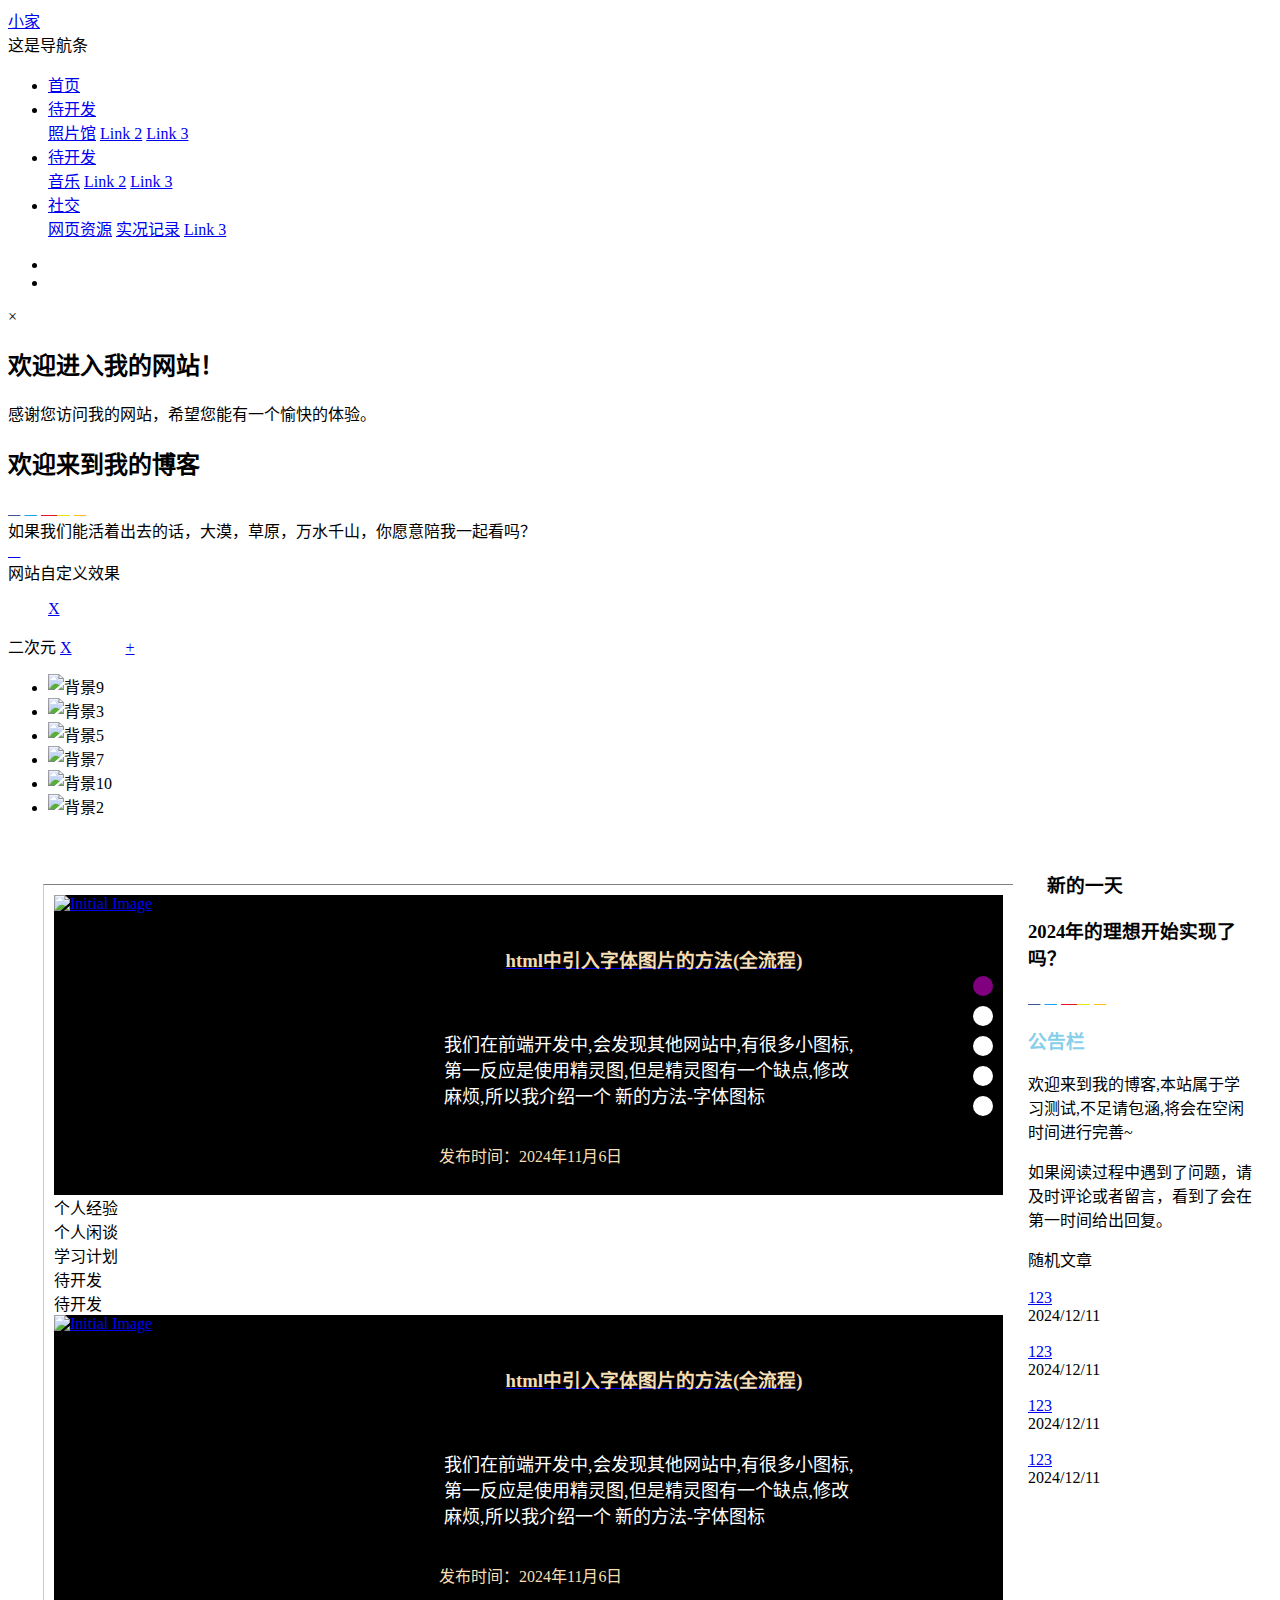
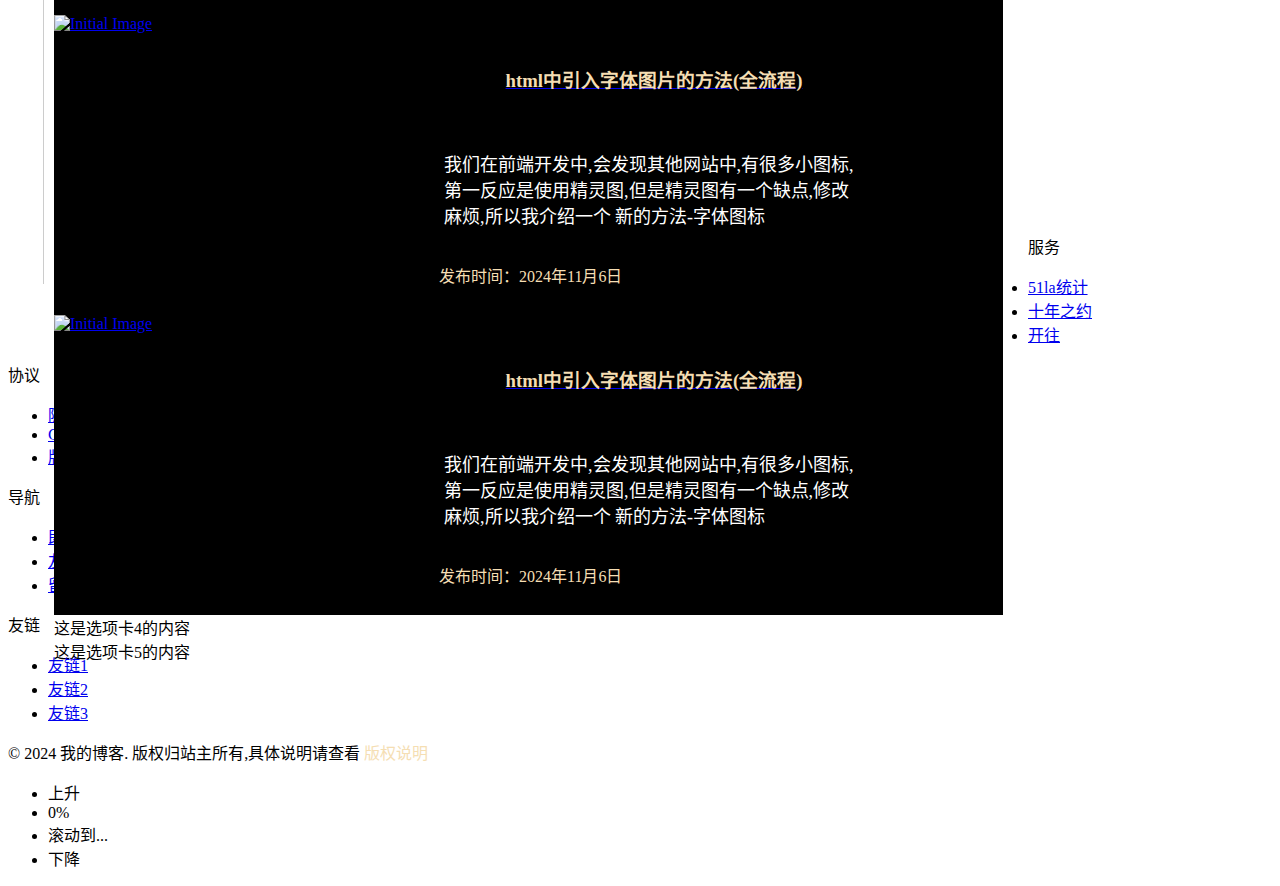
==== index.html @ 8a74ea4d "Add files via upload" ====
<!DOCTYPE html>
<html lang="zh-CN">

<head>
  <meta charset="UTF-8">
  <meta name="viewport" content="width=device-width, initial-scale=1.0">
  <title class="headerContent">个人博客</title>
  <link rel="stylesheet" href="/css/styles.css">
  <!-- 引入公共样式 -->
  <link rel="stylesheet" href="/css/common.css">
  <!-- 引入初始化样式 -->
  <link rel="stylesheet" href="/css/Initialize.css">
  <!-- 引入网站小图标 -->
  <link rel="icon" href="/dragon.ico">
  <style>
    .box {
      display: flex;
      width: 1100px;
      height: 300px;
      background-color: transparent;
      /* 添加了背景色以区分整个box */
      padding: 10px;
      margin-top: 50px;
      /* 确保padding不影响整体宽度 */
      box-sizing: border-box;
      /* 超过部分不显示 */
      overflow: hidden;
    }

    .content {
      width: 55%;
      /* 剩余宽度 */
      height: 100%;
      padding: 10px;
      box-sizing: border-box;
      background: rgba(255, 255, 255, 0.3);
      /* 添加了背景色以区分内容区域 */
      border-left: 1px solid #ccc;
      /* 添加左边框以分隔图片和内容 */
    }

    .content-header {
      font-size: 1.5em;
      font-weight: bold;
      margin: 20px 0;
      text-align: center;
    }

    .content-text {
      font-size: 1em;
      line-height: 1.5;
      margin: 35px 0;
    }

    .content-time {
      font-size: 15px;
      color: wheat;
    }

    /* 中心区域 */
    .main {
      margin: 0 20px;
      height: 1000px;
    }

    /* 左侧内容区域 */
    .main .content {
      float: left;
      width: 970px;
      /* background-color: skyblue; */
      border-top: 1px solid gray;
      margin: 50px 15px;
    }

    /* 轮播图样式 */
    .content .banner {
      position: relative;
      height: 300px;
      background-color: black;
    }

    /* tab栏切换 */
    .select_item {
      height: 300px;
      background-color: skyblue;
    }

    .select_item .item {
      height: 50px;
      background-color: pink;
    }

    .select_item .item_content {
      position: absolute;
      height: 250px;
      background-color: rebeccapurple;
    }

    .select_item .item ul li {
      padding: 0 70px;
      height: 50px;
      line-height: 50px;
    }

    .select_item .item ul li:hover {
      background-color: skyblue;
    }

    /* 鼠标经过时,图片缩放 */
    .banner:hover #banner_img {
      transform: scale(1.1);
    }

    .banner #banner_img {
      transition: all 0.5s;
    }

    #banner-link {
      display: block;
      float: left;
      width: 350px;
      height: 100%;
      overflow: hidden;
    }

    .content .banner a img {
      width: 100%;
      height: 100%;
      object-fit: cover;
    }

    .banner_content {
      float: left;
      width: 500px;
      height: 100%;
    }

    .banner ul {
      position: absolute;
      right: 10px;
      top: 55px;
    }

    .banner ul li {
      display: block;
      width: 20px;
      height: 20px;
      border-radius: 50%;
      background-color: #fff;
      margin: 10px 0;
      cursor: pointer;
    }

    .banner_content h3 {
      color: wheat;
      font-family: '微软雅黑';
      text-align: center;
      margin-top: 30px;
      padding: 20px 0;
    }

    .banner_content .p {
      font-family: '楷体';
      font-size: 18px;
      color: #fff;
      margin: 10px 20px;
      padding: 20px;
    }

    .banner_content .date {
      color: wheat;
      margin: -10px 20px;
      padding: 15px;
    }

    .banner .active {
      background-color: purple;
    }
  </style>
</head>

<body>
  <!-- 头部导航区域 -->
  <header>
    <div class="home"><a href="#">小家</a></div>
    <div class="nav_banner">这是导航条</div>
    <div class="container">
      <ul>
        <li class="dropdown1">
          <a href="#" class="dropbtn1">首页</a>
        </li>
        <li class="dropdown2">
          <a href="#" class="dropbtn2">待开发</a>
          <div class="dropdown-content2">
            <a href="#">照片馆</a>
            <a href="#">Link 2</a>
            <a href="#">Link 3</a>
          </div>
        </li>
        <li class="dropdown3">
          <a href="#" class="dropbtn3">待开发</a>
          <div class="dropdown-content3">
            <a href="/html/未完成工程/歌词.html">音乐</a>
            <a href="#">Link 2</a>
            <a href="#">Link 3</a>
          </div>
        </li>
        <li class="dropdown4">
          <a href="#" class="dropbtn4">社交</a>
          <div class="dropdown-content4">
            <a href="/html/网站收藏.html">网页资源</a>
            <a href="/html/笔记.html">实况记录</a>
            <a href="#">Link 3</a>
          </div>
        </li>
      </ul>
      <!-- 导航栏功能专区 -->
      <div class="user_function">
        <ul>
          <li id="openPopup"></li>
          <li id="music"></li>
        </ul>
      </div>
    </div>

  </header>
  <!-- 弹框HTML -->
  <div id="welcomePopup" class="popup">
    <div class="popup-content">
      <span class="close-btn" onclick="closePopup()">&times;</span>
      <h2>欢迎进入我的网站！</h2>
      <p>感谢您访问我的网站，希望您能有一个愉快的体验。</p>
    </div>
  </div>
  <!-- 打印机效果区域 -->
  <section id="home" class="hero">
    <div class="container">
      <h2>欢迎来到我的博客</h2>
      <!-- 个人网站链接 -->
      <div class="web_address">
        <a href="/html/文章.html" title="脸书" target="_blank" style="color:#3B5998 ;"></a>
        <a href="#" title="推特" style="color: #1DA1F2;"> </a>
        <a href="#" title="微博" style="color: #E6162D">  </a>
        <a href="#" title="steam" style="color: #e3e704;"> </a>
        <a href="#" title="github" style="color: #fcbd1d;"> </a>
      </div>
      <div class="print">如果我们能活着出去的话，大漠，草原，万水千山，你愿意陪我一起看吗？</div>
    </div>
    <div class="bottom_button"><a href="#posts"></a></div>
  </section>

  <!-- 弹窗效果区域 -->
  <div class="popBox" id="popBox">

    <div class="popNav">
      网站自定义效果
      <ul>
        <a href="#" id="closePopup">X</a>
        <div id="resizeHandle" class="resize-handle"></div>
      </ul>
    </div>
    <div class="popContent">
      <div class="backgroundPop">
        <div class="title draggable">
          二次元
          <a href="#" id="closeSection">X</a>
          <a href="#" id="openSection" style=" margin: 0 50px;">+</a>
        </div>
        <ul class="content1">
          <li><img src="/img/background9.jpg" alt="背景9"></li>
          <li><img src="/img/background3.jpg" alt="背景3"></li>
          <li><img src="/img/background5.jpg" alt="背景5"></li>
          <li><img src="/img/background7.jpg" alt="背景7"></li>
          <li><img src="/img/background10.jpg" alt="背景10"></li>
          <li><img src="/img/background2.jpg" alt="背景2"></li>
        </ul>
      </div>
    </div>
  </div>

  <!-- 主要内容区域 -->
  <section class="main_content">
    <!-- 个人头像区域 -->
    <div id="posts" class="main w">
      <div class="content">
        <!-- 轮播图 -->
        <div class="banner">
          <!-- 左侧图片区域 -->
          <a href="/html/引入字体图标的方法.html" id="banner-link">
            <img src="/img/background3.jpg" alt="Initial Image" id="banner_img">
          </a>
          <!-- 右侧内容区域 -->
          <div class="banner_content">
            <a href="/html/引入字体图标的方法.html" id="a-link">
              <h3>html中引入字体图片的方法(全流程)</h3>
            </a>
            <div class="p">
              我们在前端开发中,会发现其他网站中,有很多小图标,第一反应是使用精灵图,但是精灵图有一个缺点,修改麻烦,所以我介绍一个
              新的方法-字体图标</div>
            <div class="date">发布时间：2024年11月6日</div>
          </div>

          <!-- 轮播图小圆点 -->
          <ul>
            <li class="active"></li>
            <li></li>
            <li></li>
            <li></li>
            <li></li>
          </ul>
        </div>
        <!-- tab栏切换 -->
        <div class="tab-container">
          <div class="tab-scroll" id="tabScroll">
            <div class="tab-item active" data-content="1">个人经验</div>
            <div class="tab-item" data-content="2">个人闲谈</div>
            <div class="tab-item" data-content="3">学习计划</div>
            <div class="tab-item" data-content="4">待开发</div>
            <div class="tab-item" data-content="5">待开发</div>
          </div>
          <div class="tab-content-container">
            <div class="tab-content active" id="content-1">
              <div class="banner">
                <a href="/html/引入字体图标的方法.html" id="banner-link">
                  <img src="/img/background3.jpg" alt="Initial Image" id="banner_img">
                </a>
                <!-- 右侧内容区域 -->
                <div class="banner_content">
                  <a href="/html/引入字体图标的方法.html" id="a-link">
                    <h3>html中引入字体图片的方法(全流程)</h3>
                  </a>
                  <div class="p">
                    我们在前端开发中,会发现其他网站中,有很多小图标,第一反应是使用精灵图,但是精灵图有一个缺点,修改麻烦,所以我介绍一个
                    新的方法-字体图标</div>
                  <div class="date">发布时间：2024年11月6日</div>
                </div>
              </div>
            </div>
            <div class="tab-content" id="content-2">
              <div class="banner">
                <a href="/html/引入字体图标的方法.html" id="banner-link">
                  <img src="/img/background3.jpg" alt="Initial Image" id="banner_img">
                </a>
                <!-- 右侧内容区域 -->
                <div class="banner_content">
                  <a href="/html/引入字体图标的方法.html" id="a-link">
                    <h3>html中引入字体图片的方法(全流程)</h3>
                  </a>
                  <div class="p">
                    我们在前端开发中,会发现其他网站中,有很多小图标,第一反应是使用精灵图,但是精灵图有一个缺点,修改麻烦,所以我介绍一个
                    新的方法-字体图标</div>
                  <div class="date">发布时间：2024年11月6日</div>
                </div>
              </div>
            </div>
            <div class="tab-content" id="content-3">

              <div class="banner">
                <a href="/html/引入字体图标的方法.html" id="banner-link">
                  <img src="/img/background3.jpg" alt="Initial Image" id="banner_img">
                </a>
                <!-- 右侧内容区域 -->
                <div class="banner_content">
                  <a href="/html/引入字体图标的方法.html" id="a-link">
                    <h3>html中引入字体图片的方法(全流程)</h3>
                  </a>
                  <div class="p">
                    我们在前端开发中,会发现其他网站中,有很多小图标,第一反应是使用精灵图,但是精灵图有一个缺点,修改麻烦,所以我介绍一个
                    新的方法-字体图标</div>
                  <div class="date">发布时间：2024年11月6日</div>
                </div>
              </div>

            </div>
            <div class="tab-content" id="content-4">这是选项卡4的内容</div>
            <div class="tab-content" id="content-5">这是选项卡5的内容</div>
          </div>
        </div>
      </div>

      <!-- 个人头像 -->
      <div class="user">
        <div class="box1">
          <img src="/img/头像.jpg" alt="" id="img1">
          <h3>&nbsp;新的一天</h3>
          <h3>2024年的理想开始实现了吗？</h3>
          <div class="web_address">
            <a href="/html/文章.html" title="脸书" target="_blank" style="color:#3B5998 ;"></a>
            <a href="#" title="推特" style="color: #1DA1F2;"> </a>
            <a href="#" title="微博" style="color: #E6162D">  </a>
            <a href="#" title="steam" style="color: #e3e704;"> </a>
            <a href="#" title="github" style="color: #fcbd1d;"> </a>
          </div>

        </div>
        <!-- 通知来访者的信息 -->
        <div class="box2">
          <h3 style="color: skyblue;">公告栏</h3>
          <div class="date1"></div>
          <p>欢迎来到我的博客,本站属于学习测试,不足请包涵,将会在空闲时间进行完善~</p>
          <p>如果阅读过程中遇到了问题，请及时评论或者留言，看到了会在第一时间给出回复。</p>
        </div>

        <!-- 随机文章区域 -->
        <div class="randomBox">
          <div class="title">随机文章</div>
          <div class="article">
            <a href="#"><img src="/img/background9.jpg" alt=""></a>
            <div class="message">
              <a href="#">
                123</a>
              <div class="time">2024/12/11</div>
            </div>
          </div>

          <div class="article">
            <a href="#"><img src="/img/background9.jpg" alt=""></a>
            <div class="message">
              <a href="#">
                123</a>
              <div class="time">2024/12/11</div>
            </div>
          </div>

          <div class="article">
            <a href="#"><img src="/img/background9.jpg" alt=""></a>
            <div class="message">
              <a href="#">
                123</a>
              <div class="time">2024/12/11</div>
            </div>
          </div>


          <div class="article">
            <a href="#"><img src="/img/background9.jpg" alt=""></a>
            <div class="message">
              <a href="#">
                123</a>
              <div class="time">2024/12/11</div>
            </div>
          </div>

        </div>
      </div>
  </section>


  <!-- 联系区域 -->
  <!-- <section id="contact" class="contact">
    <div class="container">
      <h2>联系我</h2>
      <form id="contact-form">
        <label for="name">姓名:</label>
        <input type="text" id="name" name="name" required>

        <label for="email">邮箱:</label>
        <input type="email" id="email" name="email" required>

        <label for="message">留言:</label>
        <textarea id="message" name="message" required></textarea>

        <button type="submit">提交</button>
      </form>
    </div>
  </section> -->

  <!-- 小熊雪山奔跑 -->
  <!-- <section class="bear_mountain">
    <div class="bear">
    </div>
  </section> -->


  <footer>
    <!-- 友情链接(未开工) -->
    <div class="footerNav">
      <!-- 1.服务区 -->
      <div class="severGroup">
        <div class="title">服务</div>
        <ul>
          <li><a href="#">51la统计</a></li>
          <li><a href="#">十年之约</a></li>
          <li><a href="#">开往</a></li>
        </ul>
      </div>
      <!-- 2. -->
      <div class="severGroup">
        <div class="title">协议</div>
        <ul>
          <li><a href="#">隐私协议</a></li>
          <li><a href="#"> Cookies</a></li>
          <li><a href="#">版权协议</a></li>
        </ul>
      </div>
      <!-- 3. -->
      <div class="severGroup">
        <div class="title">导航</div>
        <ul>
          <li><a href="#">即刻短文</a></li>
          <li><a href="#">友链文章</a></li>
          <li><a href="#">留言板</a></li>
        </ul>
      </div>
      <!-- 4. -->
      <div class="severGroup">
        <div class="title">友链</div>
        <ul>
          <li><a href="#">友链1</a></li>
          <li><a href="#">友链2</a></li>
          <li><a href="#">友链3</a></li>
        </ul>
      </div>
    </div>

    <div class="date2" style="color: wheat;"></div>
    <div class="container">
      <p>&copy; 2024 我的博客. 版权归站主所有,具体说明请查看
        <a href="/html/版权说明.html" style="text-decoration: none; color: wheat;">版权说明</a>
      </p>
      <!-- 添加电梯效果 -->
      <ul class="elevator">
        <li class="rise" onclick="scrollToTop()">上升</li>
        <li id="scroll-percentage">0%</li>
        <li class="percent" onclick="scrollToPercent(50)">滚动到...</li>
        <li class="drop" onclick="scrollToBottom()">下降</li>
      </ul>

    </div>
  </footer>
  <script src="/js/scripts.js"></script>
  <script src="/js/main.js"></script>
</body>

</html>
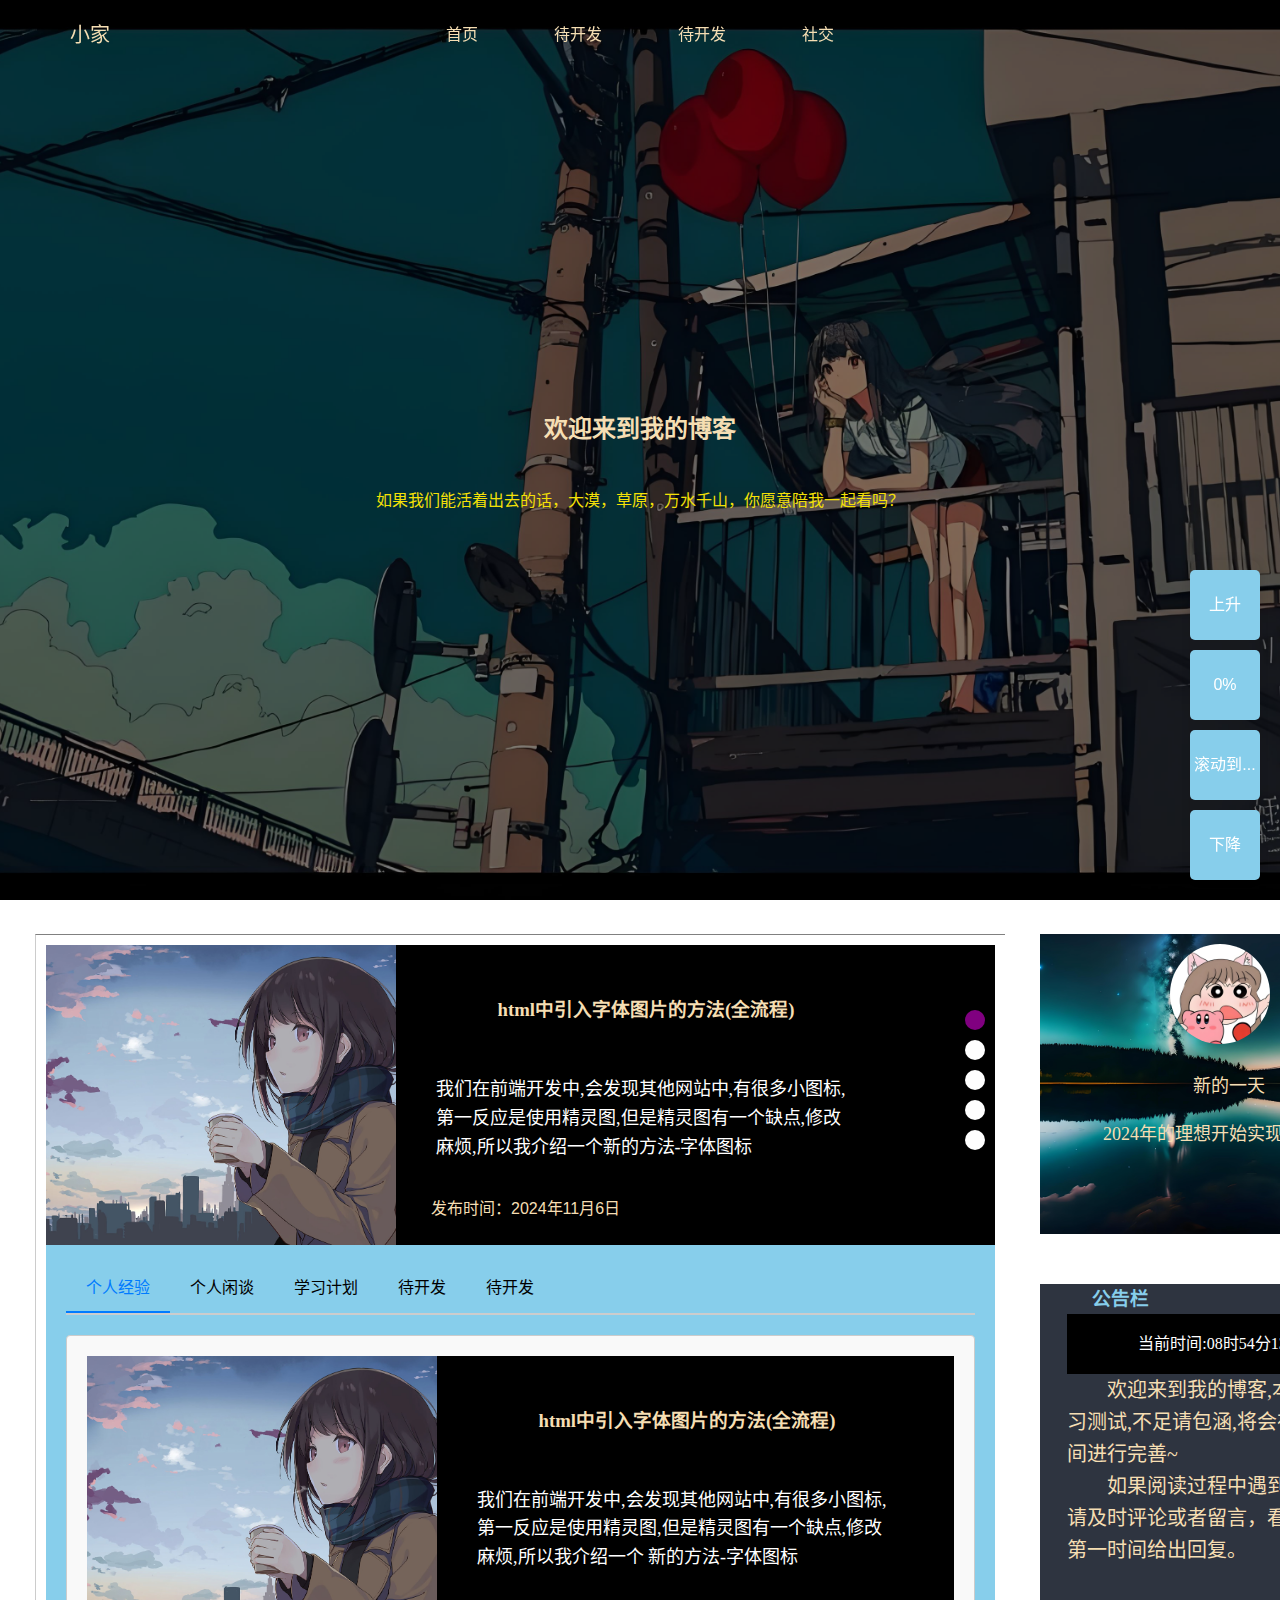
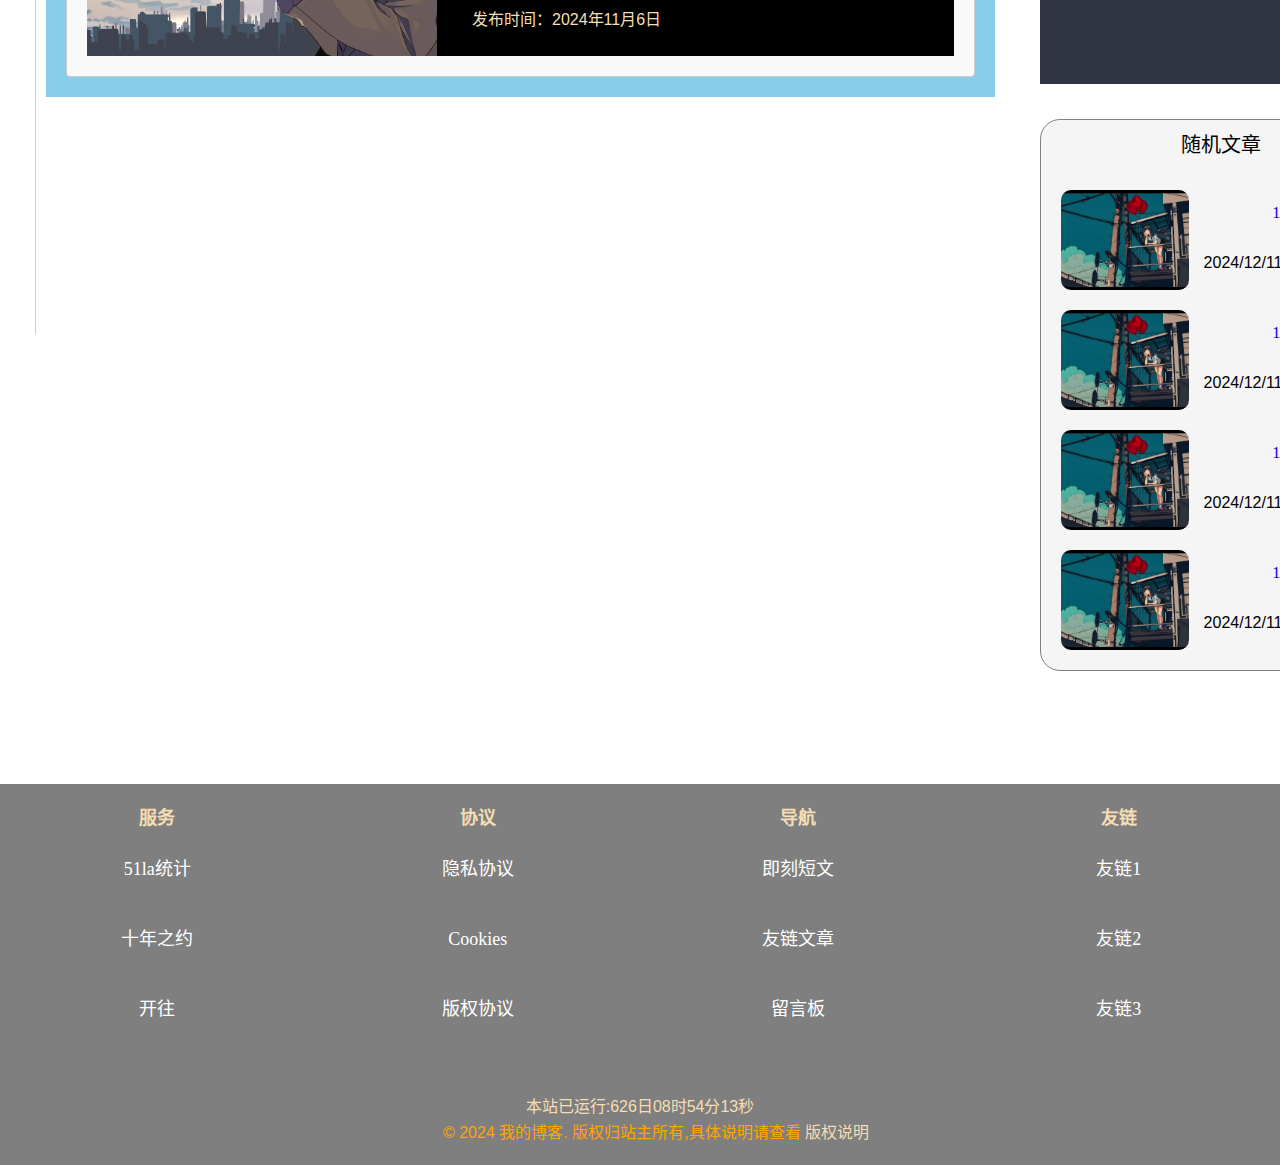
==== commit 72ee9ecb: "Add files via upload" ====
--- a/index.html
+++ b/index.html
@@ -5,13 +5,13 @@
   <meta charset="UTF-8">
   <meta name="viewport" content="width=device-width, initial-scale=1.0">
   <title class="headerContent">个人博客</title>
-  <link rel="stylesheet" href="/css/styles.css">
+  <link rel="stylesheet" href="../../css/styles.css">
   <!-- 引入公共样式 -->
-  <link rel="stylesheet" href="/css/common.css">
+  <link rel="stylesheet" href="../../css/common.css">
   <!-- 引入初始化样式 -->
-  <link rel="stylesheet" href="/css/Initialize.css">
+  <link rel="stylesheet" href="../../css/Initialize.css">
   <!-- 引入网站小图标 -->
-  <link rel="icon" href="/dragon.ico">
+  <link rel="icon" href="./dragon.ico">
   <style>
     .box {
       display: flex;
@@ -200,7 +200,7 @@
         <li class="dropdown3">
           <a href="#" class="dropbtn3">待开发</a>
           <div class="dropdown-content3">
-            <a href="/html/未完成工程/歌词.html">音乐</a>
+            <a href="./html/未完成工程/歌词.html">音乐</a>
             <a href="#">Link 2</a>
             <a href="#">Link 3</a>
           </div>
@@ -208,8 +208,8 @@
         <li class="dropdown4">
           <a href="#" class="dropbtn4">社交</a>
           <div class="dropdown-content4">
-            <a href="/html/网站收藏.html">网页资源</a>
-            <a href="/html/笔记.html">实况记录</a>
+            <a href="./html/网站收藏.html">网页资源</a>
+            <a href="./html/笔记.html">实况记录</a>
             <a href="#">Link 3</a>
           </div>
         </li>
@@ -238,7 +238,7 @@
       <h2>欢迎来到我的博客</h2>
       <!-- 个人网站链接 -->
       <div class="web_address">
-        <a href="/html/文章.html" title="脸书" target="_blank" style="color:#3B5998 ;"></a>
+        <a href="./html/文章.html" title="脸书" target="_blank" style="color:#3B5998 ;"></a>
         <a href="#" title="推特" style="color: #1DA1F2;"> </a>
         <a href="#" title="微博" style="color: #E6162D">  </a>
         <a href="#" title="steam" style="color: #e3e704;"> </a>
@@ -267,12 +267,12 @@
           <a href="#" id="openSection" style=" margin: 0 50px;">+</a>
         </div>
         <ul class="content1">
-          <li><img src="/img/background9.jpg" alt="背景9"></li>
-          <li><img src="/img/background3.jpg" alt="背景3"></li>
-          <li><img src="/img/background5.jpg" alt="背景5"></li>
-          <li><img src="/img/background7.jpg" alt="背景7"></li>
-          <li><img src="/img/background10.jpg" alt="背景10"></li>
-          <li><img src="/img/background2.jpg" alt="背景2"></li>
+          <li><img src="../../img/background9.jpg" alt="背景9"></li>
+          <li><img src="../../img/background3.jpg" alt="背景3"></li>
+          <li><img src="../../img/background5.jpg" alt="背景5"></li>
+          <li><img src="../../img/background7.jpg" alt="背景7"></li>
+          <li><img src="../../img/background10.jpg" alt="背景10"></li>
+          <li><img src="../../img/background2.jpg" alt="背景2"></li>
         </ul>
       </div>
     </div>
@@ -286,12 +286,12 @@
         <!-- 轮播图 -->
         <div class="banner">
           <!-- 左侧图片区域 -->
-          <a href="/html/引入字体图标的方法.html" id="banner-link">
-            <img src="/img/background3.jpg" alt="Initial Image" id="banner_img">
+          <a href="./html/引入字体图标的方法.html" id="banner-link">
+            <img src="../../img/background3.jpg" alt="Initial Image" id="banner_img">
           </a>
           <!-- 右侧内容区域 -->
           <div class="banner_content">
-            <a href="/html/引入字体图标的方法.html" id="a-link">
+            <a href="./html/引入字体图标的方法.html" id="a-link">
               <h3>html中引入字体图片的方法(全流程)</h3>
             </a>
             <div class="p">
@@ -321,12 +321,12 @@
           <div class="tab-content-container">
             <div class="tab-content active" id="content-1">
               <div class="banner">
-                <a href="/html/引入字体图标的方法.html" id="banner-link">
-                  <img src="/img/background3.jpg" alt="Initial Image" id="banner_img">
+                <a href="./html/引入字体图标的方法.html" id="banner-link">
+                  <img src="../../img/background3.jpg" alt="Initial Image" id="banner_img">
                 </a>
                 <!-- 右侧内容区域 -->
                 <div class="banner_content">
-                  <a href="/html/引入字体图标的方法.html" id="a-link">
+                  <a href="./html/引入字体图标的方法.html" id="a-link">
                     <h3>html中引入字体图片的方法(全流程)</h3>
                   </a>
                   <div class="p">
@@ -338,12 +338,12 @@
             </div>
             <div class="tab-content" id="content-2">
               <div class="banner">
-                <a href="/html/引入字体图标的方法.html" id="banner-link">
-                  <img src="/img/background3.jpg" alt="Initial Image" id="banner_img">
+                <a href="./html/引入字体图标的方法.html" id="banner-link">
+                  <img src="../../img/background3.jpg" alt="Initial Image" id="banner_img">
                 </a>
                 <!-- 右侧内容区域 -->
                 <div class="banner_content">
-                  <a href="/html/引入字体图标的方法.html" id="a-link">
+                  <a href="./html/引入字体图标的方法.html" id="a-link">
                     <h3>html中引入字体图片的方法(全流程)</h3>
                   </a>
                   <div class="p">
@@ -356,12 +356,12 @@
             <div class="tab-content" id="content-3">
 
               <div class="banner">
-                <a href="/html/引入字体图标的方法.html" id="banner-link">
-                  <img src="/img/background3.jpg" alt="Initial Image" id="banner_img">
+                <a href="./html/引入字体图标的方法.html" id="banner-link">
+                  <img src="../../img/background3.jpg" alt="Initial Image" id="banner_img">
                 </a>
                 <!-- 右侧内容区域 -->
                 <div class="banner_content">
-                  <a href="/html/引入字体图标的方法.html" id="a-link">
+                  <a href="./html/引入字体图标的方法.html" id="a-link">
                     <h3>html中引入字体图片的方法(全流程)</h3>
                   </a>
                   <div class="p">
@@ -381,11 +381,11 @@
       <!-- 个人头像 -->
       <div class="user">
         <div class="box1">
-          <img src="/img/头像.jpg" alt="" id="img1">
+          <img src="../../img/头像.jpg" alt="" id="img1">
           <h3>&nbsp;新的一天</h3>
           <h3>2024年的理想开始实现了吗？</h3>
           <div class="web_address">
-            <a href="/html/文章.html" title="脸书" target="_blank" style="color:#3B5998 ;"></a>
+            <a href="./html/文章.html" title="脸书" target="_blank" style="color:#3B5998 ;"></a>
             <a href="#" title="推特" style="color: #1DA1F2;"> </a>
             <a href="#" title="微博" style="color: #E6162D">  </a>
             <a href="#" title="steam" style="color: #e3e704;"> </a>
@@ -405,7 +405,7 @@
         <div class="randomBox">
           <div class="title">随机文章</div>
           <div class="article">
-            <a href="#"><img src="/img/background9.jpg" alt=""></a>
+            <a href="#"><img src="../../img/background9.jpg" alt=""></a>
             <div class="message">
               <a href="#">
                 123</a>
@@ -414,7 +414,7 @@
           </div>
 
           <div class="article">
-            <a href="#"><img src="/img/background9.jpg" alt=""></a>
+            <a href="#"><img src="../../img/background9.jpg" alt=""></a>
             <div class="message">
               <a href="#">
                 123</a>
@@ -423,7 +423,7 @@
           </div>
 
           <div class="article">
-            <a href="#"><img src="/img/background9.jpg" alt=""></a>
+            <a href="#"><img src="../../img/background9.jpg" alt=""></a>
             <div class="message">
               <a href="#">
                 123</a>
@@ -433,7 +433,7 @@
 
 
           <div class="article">
-            <a href="#"><img src="/img/background9.jpg" alt=""></a>
+            <a href="#"><img src="../../img/background9.jpg" alt=""></a>
             <div class="message">
               <a href="#">
                 123</a>
@@ -516,7 +516,7 @@
     <div class="date2" style="color: wheat;"></div>
     <div class="container">
       <p>&copy; 2024 我的博客. 版权归站主所有,具体说明请查看
-        <a href="/html/版权说明.html" style="text-decoration: none; color: wheat;">版权说明</a>
+        <a href="./html/版权说明.html" style="text-decoration: none; color: wheat;">版权说明</a>
       </p>
       <!-- 添加电梯效果 -->
       <ul class="elevator">
@@ -528,8 +528,8 @@
 
     </div>
   </footer>
-  <script src="/js/scripts.js"></script>
-  <script src="/js/main.js"></script>
+  <script src="../../js/scripts.js"></script>
+  <script src="../../js/main.js"></script>
 </body>
 
 </html>--- a/css/styles.css
+++ b/css/styles.css
@@ -0,0 +1,275 @@
+/* 
+   fixed会浮空,下面的标准流会挤掉之前的位置
+   sticky也会浮空,但不会丢失位置
+*/
+/* 字体动画效果 */
+@keyframes font {
+  0% {
+    width: 0;
+  }
+
+  100% {
+    width: 560px;
+  }
+}
+
+/* 打印机效果区域 */
+.hero {
+  /* background: url(/img/background10.jpg)no-repeat center center; */
+  color: wheat;
+  background-color: rgba(0, 0, 0, 0.5);
+  text-align: center;
+  background-size: cover;
+  padding: 340px 0;
+}
+
+.container .print {
+  overflow: hidden;
+  width: 560px;
+  background-color: transparent;
+  color: rgb(244, 224, 7);
+  margin: 0 auto;
+  /* 强制一行显示 */
+  white-space: nowrap;
+  /* steps(完成动画需要的步数),有了steps就不要写ease或者linear */
+  animation: font 6s steps(31) infinite alternate;
+}
+
+
+.web_address a {
+  /* 声明字体图标-搜索 */
+  font-family: 'icomoon';
+  font-size: 25px;
+  padding: 5px 20px;
+  cursor: pointer;
+  transition: all 0.6s;
+}
+
+/* 鼠标经过字体图标时的效果
+1.web_address a:hover  :鼠标经过后才会有效果
+2.web_address:hover a:鼠标经过后,所有的a标签都会有效果
+*/
+.web_address a:hover {
+  font-size: 30px;
+}
+
+
+/* 下拉按钮 */
+.bottom_button {
+  width: 100%;
+  height: 30px;
+  text-align: center;
+
+}
+
+@keyframes run {
+  0% {}
+
+  50% {
+    transform: translateY(40px)
+  }
+
+  100% {
+    transform: translateY(60px);
+  }
+}
+
+.bottom_button a {
+  /* 声明字体图标-下拉按钮 */
+  font-family: 'icomoon';
+  font-size: 30px;
+  color: wheat;
+  display: inline-block;
+  transition: all .1s;
+  animation: run 5s linear infinite forwards alternate;
+}
+
+.posts {
+  padding: 20px;
+  /* 缓解首页资源加载的卡顿问题 */
+  opacity: 0;
+}
+
+.contact {
+  padding: 20px;
+}
+
+.posts article {
+  background: #f4f4f4;
+  margin-bottom: 20px;
+  padding: 15px;
+  border-radius: 5px;
+}
+
+.posts article:hover {
+  background: skyblue;
+  /* 添加鼠标过渡效果 */
+  transition: all 0.8s;
+}
+
+.posts .read-more {
+  display: inline-block;
+  margin-top: 10px;
+  color: #77B1E5;
+  text-decoration: none;
+}
+
+/* 清除footer上方的浮动效果 */
+.contact {
+  clear: both;
+}
+
+.contact form {
+  margin-top: 20px;
+}
+
+.contact label {
+  display: block;
+  margin-top: 10px;
+}
+
+.contact input,
+.contact textarea {
+  width: 100%;
+  padding: 10px;
+  margin-top: 5px;
+  border-radius: 5px;
+  border: 1px solid #ccc;
+}
+
+.contact button {
+  padding: 10px 20px;
+  background: #77B1E5;
+  color: #fff;
+  border: none;
+  border-radius: 5px;
+  cursor: pointer;
+}
+
+/* 弹框样式 */
+.popup {
+  position: fixed;
+  top: 0;
+  left: 50%;
+  transform: translateX(-50%);
+  width: 100%;
+  /* padding: 20px; */
+  background-color: rgba(8, 135, 214, 1);
+  color: #fff;
+  box-shadow: 0 4px 8px rgba(0, 0, 0, 0.3);
+  border-radius: 8px;
+  opacity: 0;
+  visibility: hidden;
+  transition: opacity 0.5s ease-in-out, transform 0.5s ease-in-out;
+  z-index: 1000;
+  /* 确保弹框在最上层 */
+}
+
+.popup.show {
+  opacity: 1;
+  visibility: visible;
+  transition: opacity 0.5s ease-in-out, transform 0.5s ease-in-out;
+  /* 从顶部弹出 */
+}
+
+.popup-content {
+  text-align: center;
+}
+
+.close-btn {
+  position: absolute;
+  top: 10px;
+  right: 10px;
+  font-size: 24px;
+  cursor: pointer;
+}
+
+/* tab栏切换 */
+.tab-container {
+  width: 100%;
+  max-width: 1000px;
+  margin: 0 auto;
+  padding: 20px;
+  box-sizing: border-box;
+  background-color: skyblue;
+}
+
+.tab-scroll {
+  display: flex;
+  overflow-x: auto;
+  white-space: nowrap;
+  border-bottom: 2px solid #ccc;
+  margin-bottom: 20px;
+}
+
+.tab-item {
+  padding: 10px 20px;
+  cursor: pointer;
+  border-bottom: 2px solid transparent;
+  transition: border-color 0.3s ease;
+}
+
+.tab-item.active {
+  border-bottom-color: #007bff;
+  color: #007bff;
+}
+
+.tab-content-container {
+  position: relative;
+}
+
+.tab-content {
+  display: none;
+  padding: 20px;
+  border: 1px solid #ccc;
+  border-radius: 4px;
+  background-color: #f9f9f9;
+}
+
+.tab-content.active {
+  display: block;
+}
+
+/* 中心区域设置高度,防止浮动 */
+
+.main_content {
+  height: 1500px;
+}
+
+
+/* 主页底部导航 */
+.footerNav {
+  margin-bottom: 50px;
+}
+
+.severGroup {
+  display: inline-block;
+  width: 25%;
+  height: 100%;
+  /* 消除中间的缝隙效果 */
+  margin-left: -4px;
+  text-align: center;
+}
+
+.severGroup .title {
+  height: 30px;
+  color: wheat;
+  font-weight: 700;
+  font-size: 18px;
+}
+
+.severGroup ul li {
+  width: 80px;
+  height: 70px;
+  list-style: none;
+  margin: 0 auto;
+  line-height: 70px;
+  /* 阻止全局小li的影响 */
+  display: block;
+}
+
+.severGroup ul li a {
+  color: white;
+  font-family: '楷体';
+  font-size: 18px;
+}--- a/css/common.css
+++ b/css/common.css
@@ -0,0 +1,556 @@
+.container {
+  position: relative;
+  width: 80%;
+  margin: 0 auto;
+  /* overflow: hidden; */
+}
+
+/* 版心样式 */
+.w {
+  width: 1380px;
+}
+
+p {
+  text-indent: 2em;
+}
+
+/* 字体图标样式 */
+@font-face {
+  font-family: 'icomoon';
+  src: url('../html/fonts/icomoon.eot?i9lvad');
+  src: url('../html/fonts/icomoon.eot?i9lvad#iefix') format('embedded-opentype'),
+    url('../html/fonts/icomoon.ttf?i9lvad') format('truetype'),
+    url('../html/fonts/icomoon.woff?i9lvad') format('woff'),
+    url('../html/fonts/icomoon.svg?i9lvad#icomoon') format('svg');
+  font-weight: normal;
+  font-style: normal;
+  font-display: block;
+}
+
+body {
+  font-family: Arial, sans-serif;
+  line-height: 1.6;
+  /* fixed表示背景图片相对于视口固定 */
+  background: url(/img/background9.jpg)no-repeat center center fixed;
+  background-size: cover;
+  margin: 0;
+  font-family: Arial, sans-serif;
+  /* 防止水平滚动条 */
+  overflow-x: hidden;
+}
+
+/* 头部导航区域 */
+header {
+  position: sticky;
+  top: 0;
+  z-index: 1000;
+  background: rgba(0, 0, 0, 0.5);
+  color: #fff;
+  width: 100%;
+  height: 70px;
+  line-height: 70px;
+  text-align: center;
+  font-family: 'icomoon';
+}
+
+/* 功能按钮 */
+header .user_function {
+  color: wheat;
+  position: absolute;
+  right: 0;
+  top: 0;
+
+  font-size: 20px;
+  cursor: pointer;
+}
+
+/* 首页伪元素小图标样式 */
+/* li:first-child a::before {
+  content: '';
+  color: orchid;
+  font-size: 17px;
+  transition: all 0.5s;
+} */
+
+li:first-child:hover a::before {
+  font-size: 19px;
+}
+
+header a {
+  color: wheat;
+  text-decoration: none;
+  text-transform: uppercase;
+  font-size: 16px;
+  padding: 16px;
+}
+
+/* 顶部左侧样式 */
+header .home {
+  position: absolute;
+  width: 80px;
+  left: 50px;
+  top: 0;
+  transition: all 0.5s;
+}
+
+header .home a {
+  font-family: '楷体';
+  font-size: 20px;
+}
+
+header ul {
+  padding: 0;
+  list-style: none;
+}
+
+header li {
+  padding: 0 20px 0 20px;
+}
+
+/* 二级菜单的样式*/
+div[class^='dropdown-content'] {
+  display: none;
+  position: absolute;
+  border-radius: 15px;
+  border: 2px solid skyblue;
+  background-color: #f9f9f9;
+  width: 270px;
+  background-color: wheat;
+  margin: 0 -100px;
+  /* 设置阴影效果 */
+  box-shadow: 0px 8px 16px 0px rgba(0, 0, 0, 0.2);
+  z-index: 100;
+  text-align: center;
+}
+
+
+/* 设置二级菜单内a标签的样式 */
+div[class^='dropdown-content'] a {
+  color: black;
+  padding: 0 10px;
+  text-decoration: none;
+  /* 转换为行内块元素 */
+  display: inline-block;
+  /* display: block; */
+}
+
+/* 鼠标经过后，div内的a标签的变化 */
+div[class^='dropdown-content'] a:hover {
+  background-color: skyblue;
+}
+
+/* 鼠标经过盒子的时候，让它可以显示 */
+li[class^='dropdown']:hover div[class^='dropdown-content'] {
+  display: block;
+}
+
+li[class^='dropdown']:hover {
+  border-bottom: 3px solid skyblue;
+}
+
+/* 给导航标签添加字体图标 */
+header a[class^='dropbtn']::after {
+  content: '\ea50';
+  font-size: 20px;
+  position: absolute;
+  font-size: 25px;
+  /* 旋转90度 */
+  transform: rotate(90deg);
+  transition: all 0.5s;
+}
+
+/* 给导航标签的字体图标添加旋转效果 */
+header a[class^='dropbtn']:hover::after {
+  transform: rotate(180deg);
+}
+
+/* 主页底部样式 */
+footer {
+  background: rgba(0, 0, 0, 0.5);
+  color: orange;
+  text-align: center;
+  padding: 20px 0;
+}
+
+
+.footer {
+  background-color: rgba(255, 255, 255, 0.4);
+  color: #fff;
+  text-align: center;
+  padding: 20px 110px;
+}
+
+.close-btn {
+  position: absolute;
+  top: 10px;
+  right: 10px;
+  font-size: 24px;
+  cursor: pointer;
+}
+
+/* 小熊奔跑动画 */
+@keyframes bear {
+  0% {
+    background-position: 0 0;
+  }
+
+  100% {
+    background-position: -1184px 0;
+  }
+}
+
+/* 小熊从左边到中间的移动 */
+@keyframes move {
+  0% {
+    left: 0;
+  }
+
+  100% {
+    left: 50%;
+    /* 小熊超过了宽度的一半 */
+    transform: translateX(-50%);
+  }
+}
+
+/* 雪山的动画 */
+@keyframes mountain {
+
+  0% {
+    background-position: 0 0;
+  }
+
+  100% {
+    background-position: -1600px 0;
+  }
+}
+
+.bear_mountain {
+  width: 1600px;
+  height: 100px;
+  background: url(/img/雪山背景.png)repeat-x;
+  animation: mountain 10s linear forwards infinite;
+}
+
+.bear_mountain .bear {
+  position: absolute;
+  width: 148px;
+  height: 74px;
+  background: url(/img/奔跑的小熊1.png) no-repeat;
+  animation: bear .5s steps(8) infinite, move 5s forwards
+}
+
+/* 左右文章内容的跳转 */
+.bottom_nav {
+  /* width: 1200px; */
+  height: 200px;
+}
+
+
+div a[class$='_page'] {
+  position: relative;
+  display: block;
+  overflow: hidden;
+  float: left;
+  text-align: center;
+  width: 600px;
+  height: 200px;
+}
+
+div a[class$='_page'] img {
+  width: 100%;
+  height: 100%;
+  object-fit: cover;
+  transition: all 0.3s;
+}
+
+div a[class$='_page']:hover img {
+  transform: scale(1.1);
+}
+
+
+div a[class$='_page'] .label,
+.info {
+  position: absolute;
+  display: block;
+  line-height: 50px;
+  width: 100%;
+  height: 50px;
+  top: 50px;
+}
+
+div a[class$='_page'] .label {
+  margin-top: 50px;
+}
+
+.block {
+  position: absolute;
+  top: 0;
+  background-color: rgba(0, 0, 0, 0.5);
+  width: 600px;
+  height: 250px;
+  opacity: 1;
+}
+
+.block:hover {
+  /* 设置透明度 */
+  opacity: 0;
+}
+
+
+
+/* 右侧边栏样式 */
+.main .user {
+  margin-top: 50px;
+  float: right;
+  width: 360px;
+  height: 400px;
+  /* margin-: 40px; */
+}
+
+/* 个人头像样式1 */
+.box1 {
+  font-family: 'icomoon';
+  height: 300px;
+  /* background-color: black; */
+  background: url(/img/图片2.jpg) no-repeat center center;
+  background-size: cover;
+  text-align: center;
+}
+
+.box1 h3 {
+  margin: 20px 0;
+  font-weight: 400;
+  font-size: 18px;
+  color: wheat;
+}
+
+/* 社交图标的样式 */
+.box1 a {
+  padding: 0 10px;
+}
+
+/* 个人头像样式 */
+.user #img1 {
+  width: 100px;
+  height: 100px;
+  margin-top: 10px;
+  border-radius: 50%;
+  transition: all 0.5s;
+}
+
+.user img:hover {
+  transform: rotate(360deg);
+}
+
+
+
+.box2 {
+  font-family: 'icomoon';
+  margin-top: 50px;
+  width: 361px;
+  height: 400px;
+  background-color: #2e3440;
+  padding: 0 27px;
+  transition: all 2s;
+}
+
+.box2 h3::before {
+  content: '';
+  padding-right: 10px;
+}
+
+.box2 p {
+  font-family: "STKaiti";
+  color: wheat;
+  font-size: 20px;
+}
+
+/* 用户区域时间 */
+.box2 .date1 {
+  text-align: center;
+  height: 60px;
+  line-height: 60px;
+  color: white;
+  background-color: black;
+  font-family: '楷体';
+}
+
+.nav_banner {
+  position: absolute;
+  top: 0;
+  left: 0;
+  width: 100%;
+  height: 70px;
+  transform: translateY(-70px);
+  transition: all 0.5s;
+  background-color: skyblue;
+}
+
+/* 更换背景 */
+.popBox {
+  width: 750px;
+  height: 450px;
+  display: none;
+  position: absolute;
+  top: 50%;
+  left: 50%;
+  transform: translate(-50%, -50%);
+  box-shadow: 0 2px 10px rgba(0, 0, 0, 0.1);
+  z-index: 1000;
+  resize: both;
+  overflow: auto;
+}
+
+.popNav {
+  height: 50px;
+  background-color: palegoldenrod;
+  line-height: 50px;
+  position: relative;
+  padding: 0 10px;
+  cursor: move;
+}
+
+.popNav ul {
+  position: absolute;
+  top: 0;
+  right: 0;
+}
+
+.popNav ul a {
+  margin: 0 10px;
+  color: black;
+}
+
+.popContent {
+  height: calc(100% - 50px);
+  /* 纵向滚动条 */
+  overflow-y: auto;
+}
+
+.backgroundPop .title {
+  height: 50px;
+  line-height: 50px;
+  background-color: saddlebrown;
+  padding: 0 20px;
+  position: relative;
+}
+
+.backgroundPop .title a {
+  position: absolute;
+  top: 0;
+  right: 20px;
+  color: white;
+}
+
+.backgroundPop ul li {
+  display: inline-block;
+  width: 180px;
+  height: 150px;
+  background-color: #f0f0f0;
+  margin: 0 20px 20px 30px;
+  cursor: pointer;
+  text-align: center;
+}
+
+.content1 {
+  border: 1px solid skyblue;
+}
+
+.backgroundPop ul li img {
+  width: 100%;
+  height: 100%;
+  border-radius: 15px;
+  object-fit: cover;
+}
+
+.selected {
+  border: 2px solid red;
+}
+
+/* 电梯样式 */
+.elevator {
+  position: fixed;
+  right: 20px;
+  bottom: 20px;
+  display: flex;
+  flex-direction: column;
+  align-items: flex-end;
+  background-color: transparent;
+  padding: 0;
+  border-radius: 10px;
+  box-shadow: 0 0 10px rgba(0, 0, 0, 0.1);
+}
+
+.elevator li {
+  width: 70px;
+  height: 70px;
+  line-height: 70px;
+  list-style: none;
+  text-align: center;
+  background-color: skyblue;
+  color: white;
+  cursor: pointer;
+  margin-top: 10px;
+  border-radius: 5px;
+  transition: background-color 0.3s ease;
+}
+
+.elevator li:hover {
+  background-color: steelblue;
+}
+
+
+/* 随机文章区域样式 */
+.randomBox {
+  width: 361px;
+  background-color: whitesmoke;
+  border: 1px solid gray;
+  margin-top: 35px;
+  border-radius: 20px;
+}
+
+.randomBox .title {
+  height: 50px;
+  line-height: 50px;
+  text-align: center;
+  font-family: '楷体';
+  font-size: 20px;
+}
+
+.randomBox .article {
+  height: 100px;
+  margin: 20px
+}
+
+.randomBox .article a {
+  display: inline-block;
+  width: 40%;
+  height: 100%;
+}
+
+.randomBox .article a img {
+  width: 100%;
+  height: 100%;
+  border-radius: 10px;
+  object-fit: cover;
+}
+
+.randomBox .article .message {
+  width: 60%;
+  height: 100%;
+  float: right;
+  clear: both;
+}
+
+.randomBox .article .message a {
+  width: 100%;
+  height: 20px;
+  margin: 10px 0;
+  text-align: center;
+}
+
+.randomBox .article .message .time {
+  width: 100%;
+  height: 20px;
+  margin: 20px 15px;
+}--- a/css/Initialize.css
+++ b/css/Initialize.css
@@ -0,0 +1,16 @@
+* {
+  margin: 0;
+  padding: 0;
+  box-sizing: border-box;
+}
+
+a {
+  font-family: 'icomoon';
+  text-decoration: none;
+  cursor: pointer;
+}
+
+li {
+  list-style: none;
+  display: inline-block;
+}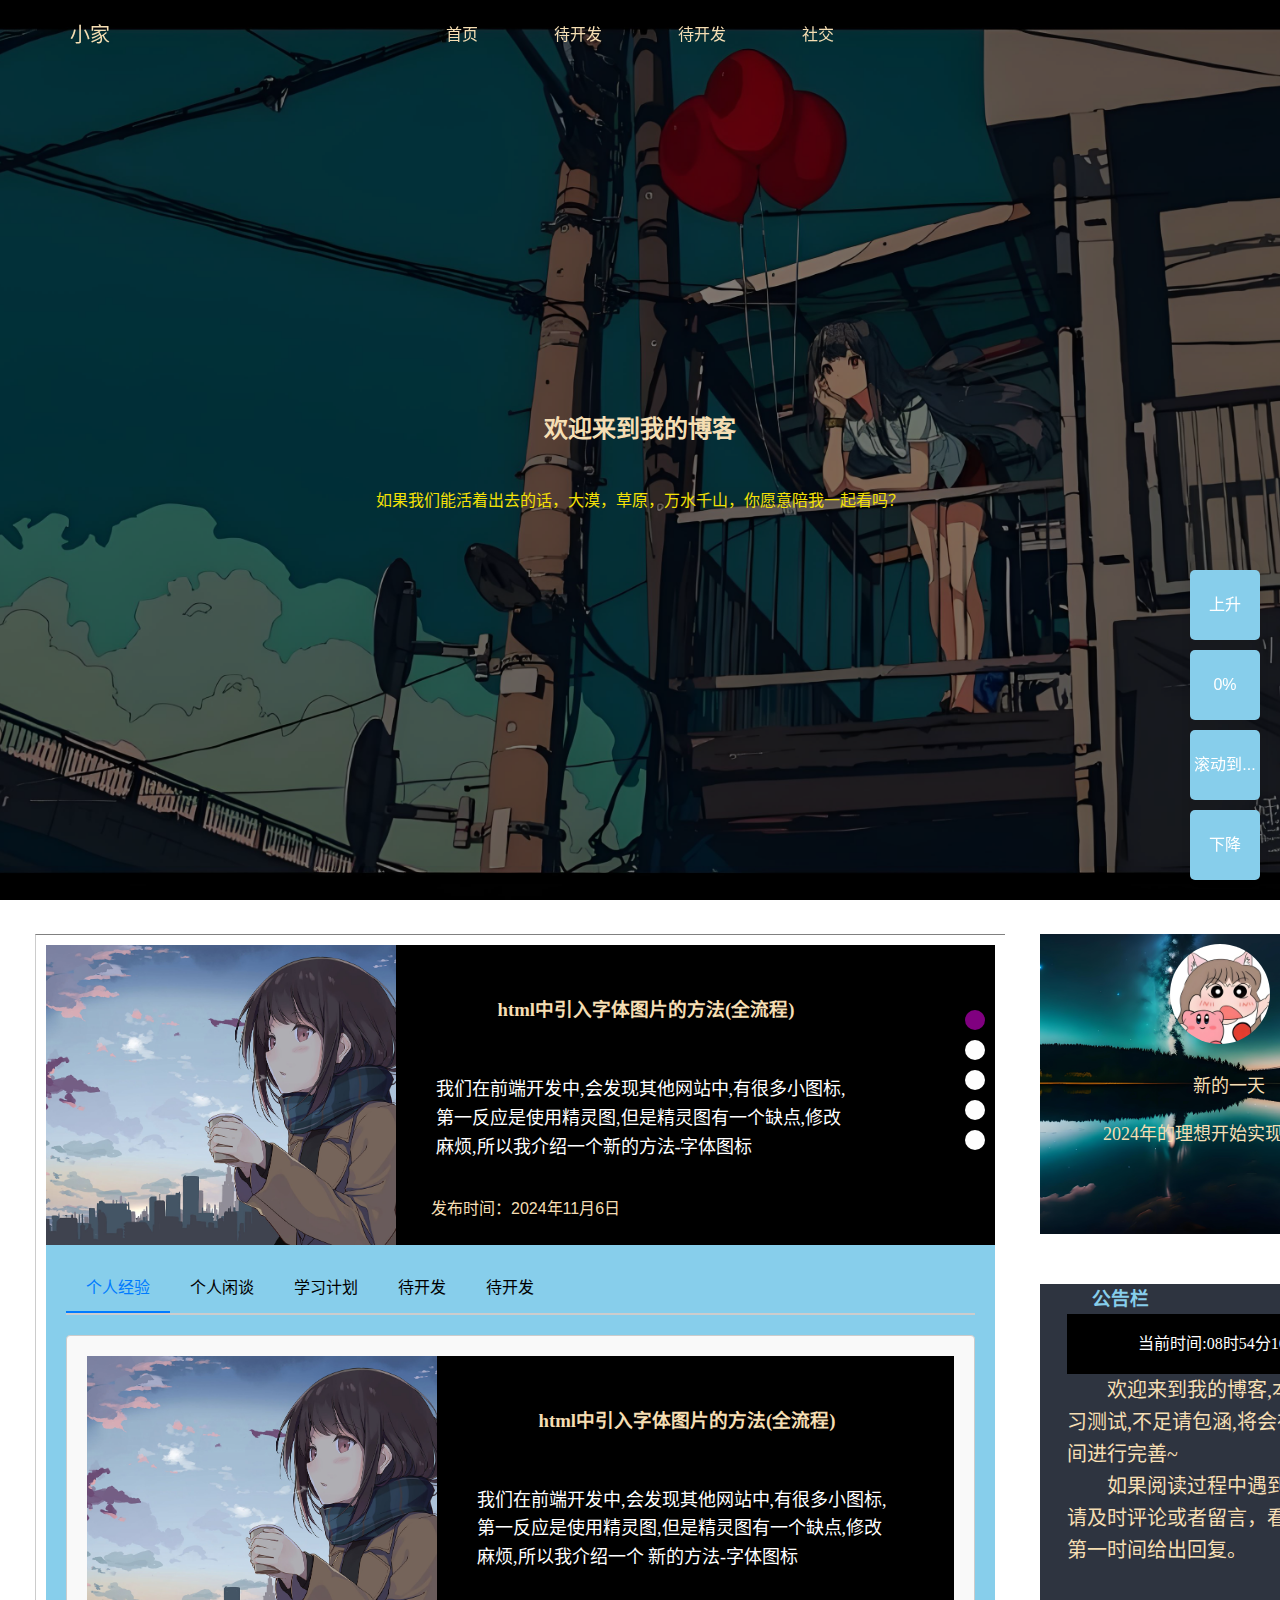
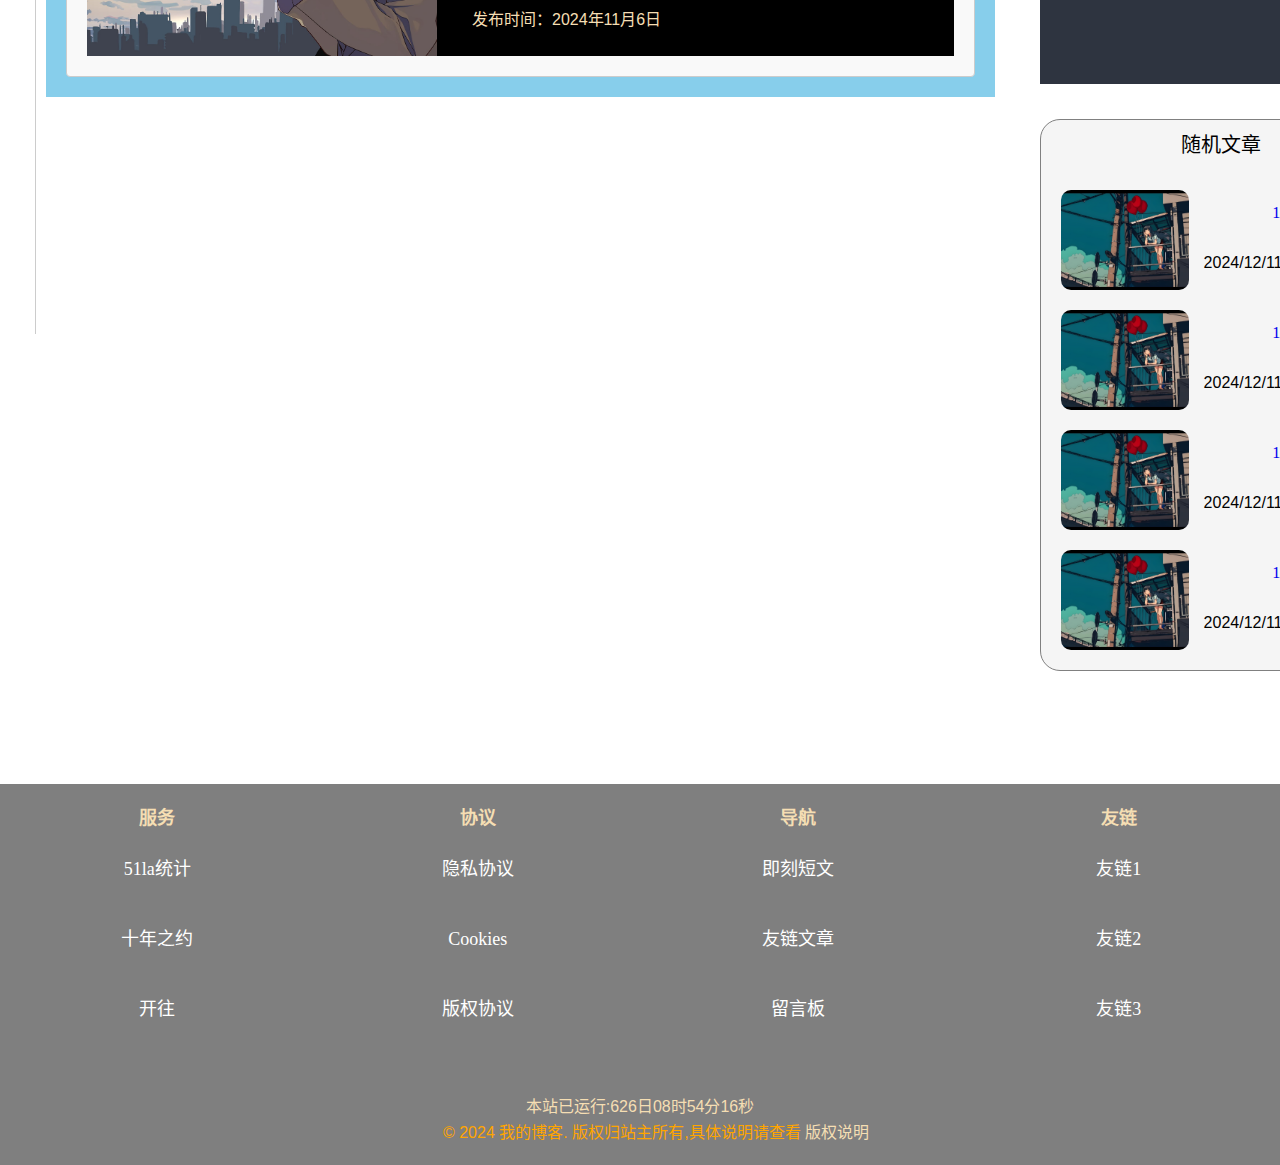
==== commit 23e3091a: "Update index.html" ====
--- a/index.html
+++ b/index.html
@@ -5,11 +5,11 @@
   <meta charset="UTF-8">
   <meta name="viewport" content="width=device-width, initial-scale=1.0">
   <title class="headerContent">个人博客</title>
-  <link rel="stylesheet" href="../../css/styles.css">
+  <link rel="stylesheet" href="../css/styles.css">
   <!-- 引入公共样式 -->
-  <link rel="stylesheet" href="../../css/common.css">
+  <link rel="stylesheet" href="../css/common.css">
   <!-- 引入初始化样式 -->
-  <link rel="stylesheet" href="../../css/Initialize.css">
+  <link rel="stylesheet" href="../css/Initialize.css">
   <!-- 引入网站小图标 -->
   <link rel="icon" href="./dragon.ico">
   <style>
@@ -267,12 +267,12 @@
           <a href="#" id="openSection" style=" margin: 0 50px;">+</a>
         </div>
         <ul class="content1">
-          <li><img src="../../img/background9.jpg" alt="背景9"></li>
-          <li><img src="../../img/background3.jpg" alt="背景3"></li>
-          <li><img src="../../img/background5.jpg" alt="背景5"></li>
-          <li><img src="../../img/background7.jpg" alt="背景7"></li>
-          <li><img src="../../img/background10.jpg" alt="背景10"></li>
-          <li><img src="../../img/background2.jpg" alt="背景2"></li>
+          <li><img src="../img/background9.jpg" alt="背景9"></li>
+          <li><img src="../img/background3.jpg" alt="背景3"></li>
+          <li><img src="../img/background5.jpg" alt="背景5"></li>
+          <li><img src="../img/background7.jpg" alt="背景7"></li>
+          <li><img src="../img/background10.jpg" alt="背景10"></li>
+          <li><img src="../img/background2.jpg" alt="背景2"></li>
         </ul>
       </div>
     </div>
@@ -287,7 +287,7 @@
         <div class="banner">
           <!-- 左侧图片区域 -->
           <a href="./html/引入字体图标的方法.html" id="banner-link">
-            <img src="../../img/background3.jpg" alt="Initial Image" id="banner_img">
+            <img src="../img/background3.jpg" alt="Initial Image" id="banner_img">
           </a>
           <!-- 右侧内容区域 -->
           <div class="banner_content">
@@ -339,7 +339,7 @@
             <div class="tab-content" id="content-2">
               <div class="banner">
                 <a href="./html/引入字体图标的方法.html" id="banner-link">
-                  <img src="../../img/background3.jpg" alt="Initial Image" id="banner_img">
+                  <img src="../img/background3.jpg" alt="Initial Image" id="banner_img">
                 </a>
                 <!-- 右侧内容区域 -->
                 <div class="banner_content">
@@ -357,7 +357,7 @@
 
               <div class="banner">
                 <a href="./html/引入字体图标的方法.html" id="banner-link">
-                  <img src="../../img/background3.jpg" alt="Initial Image" id="banner_img">
+                  <img src="../img/background3.jpg" alt="Initial Image" id="banner_img">
                 </a>
                 <!-- 右侧内容区域 -->
                 <div class="banner_content">
@@ -381,7 +381,7 @@
       <!-- 个人头像 -->
       <div class="user">
         <div class="box1">
-          <img src="../../img/头像.jpg" alt="" id="img1">
+          <img src="../img/头像.jpg" alt="" id="img1">
           <h3>&nbsp;新的一天</h3>
           <h3>2024年的理想开始实现了吗？</h3>
           <div class="web_address">
@@ -405,7 +405,7 @@
         <div class="randomBox">
           <div class="title">随机文章</div>
           <div class="article">
-            <a href="#"><img src="../../img/background9.jpg" alt=""></a>
+            <a href="#"><img src="../img/background9.jpg" alt=""></a>
             <div class="message">
               <a href="#">
                 123</a>
@@ -414,7 +414,7 @@
           </div>
 
           <div class="article">
-            <a href="#"><img src="../../img/background9.jpg" alt=""></a>
+            <a href="#"><img src="../img/background9.jpg" alt=""></a>
             <div class="message">
               <a href="#">
                 123</a>
@@ -423,7 +423,7 @@
           </div>
 
           <div class="article">
-            <a href="#"><img src="../../img/background9.jpg" alt=""></a>
+            <a href="#"><img src="../img/background9.jpg" alt=""></a>
             <div class="message">
               <a href="#">
                 123</a>
@@ -433,7 +433,7 @@
 
 
           <div class="article">
-            <a href="#"><img src="../../img/background9.jpg" alt=""></a>
+            <a href="#"><img src="../img/background9.jpg" alt=""></a>
             <div class="message">
               <a href="#">
                 123</a>
@@ -528,8 +528,8 @@
 
     </div>
   </footer>
-  <script src="../../js/scripts.js"></script>
-  <script src="../../js/main.js"></script>
+  <script src="../js/scripts.js"></script>
+  <script src="../js/main.js"></script>
 </body>
 
-</html>+</html>
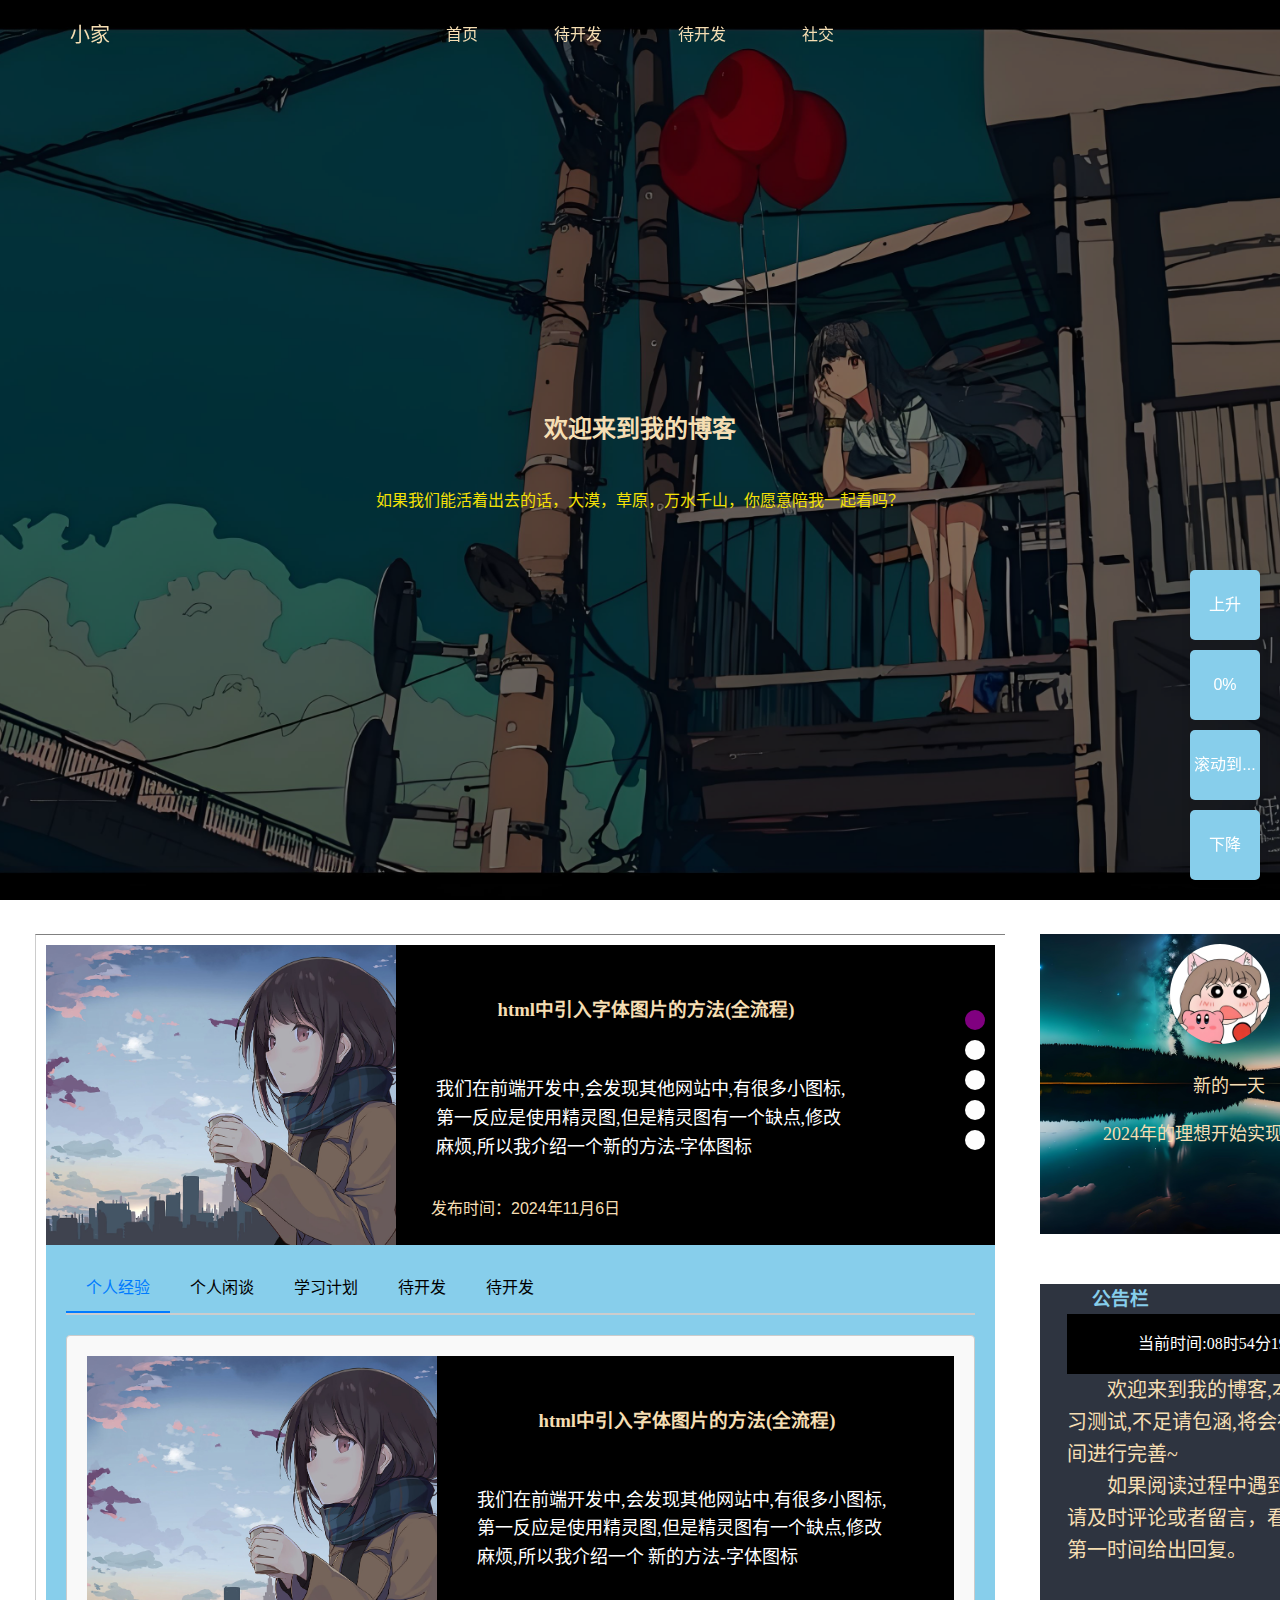
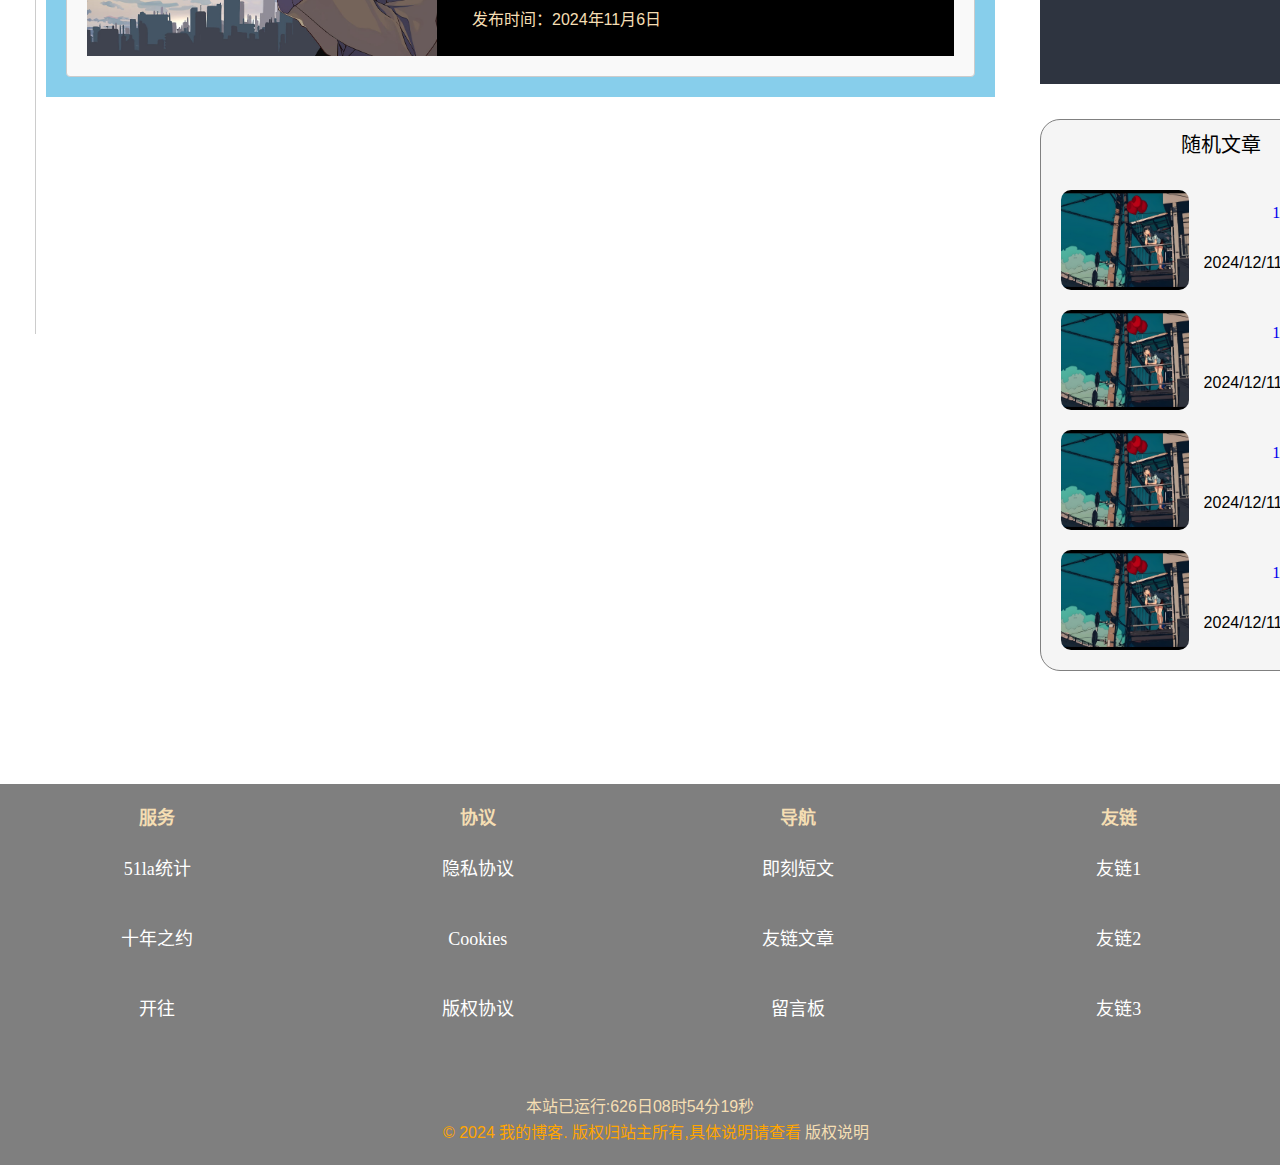
==== commit 6a10b240: "Update index.html" ====
--- a/index.html
+++ b/index.html
@@ -5,11 +5,11 @@
   <meta charset="UTF-8">
   <meta name="viewport" content="width=device-width, initial-scale=1.0">
   <title class="headerContent">个人博客</title>
-  <link rel="stylesheet" href="../css/styles.css">
+  <link rel="stylesheet" href="./css/styles.css">
   <!-- 引入公共样式 -->
-  <link rel="stylesheet" href="../css/common.css">
+  <link rel="stylesheet" href="./css/common.css">
   <!-- 引入初始化样式 -->
-  <link rel="stylesheet" href="../css/Initialize.css">
+  <link rel="stylesheet" href="./css/Initialize.css">
   <!-- 引入网站小图标 -->
   <link rel="icon" href="./dragon.ico">
   <style>
@@ -267,12 +267,12 @@
           <a href="#" id="openSection" style=" margin: 0 50px;">+</a>
         </div>
         <ul class="content1">
-          <li><img src="../img/background9.jpg" alt="背景9"></li>
-          <li><img src="../img/background3.jpg" alt="背景3"></li>
-          <li><img src="../img/background5.jpg" alt="背景5"></li>
-          <li><img src="../img/background7.jpg" alt="背景7"></li>
-          <li><img src="../img/background10.jpg" alt="背景10"></li>
-          <li><img src="../img/background2.jpg" alt="背景2"></li>
+          <li><img src="./img/background9.jpg" alt="背景9"></li>
+          <li><img src="./img/background3.jpg" alt="背景3"></li>
+          <li><img src="./img/background5.jpg" alt="背景5"></li>
+          <li><img src="./img/background7.jpg" alt="背景7"></li>
+          <li><img src="./img/background10.jpg" alt="背景10"></li>
+          <li><img src="./img/background2.jpg" alt="背景2"></li>
         </ul>
       </div>
     </div>
@@ -322,7 +322,7 @@
             <div class="tab-content active" id="content-1">
               <div class="banner">
                 <a href="./html/引入字体图标的方法.html" id="banner-link">
-                  <img src="../../img/background3.jpg" alt="Initial Image" id="banner_img">
+                  <img src="./../img/background3.jpg" alt="Initial Image" id="banner_img">
                 </a>
                 <!-- 右侧内容区域 -->
                 <div class="banner_content">
@@ -339,7 +339,7 @@
             <div class="tab-content" id="content-2">
               <div class="banner">
                 <a href="./html/引入字体图标的方法.html" id="banner-link">
-                  <img src="../img/background3.jpg" alt="Initial Image" id="banner_img">
+                  <img src="./img/background3.jpg" alt="Initial Image" id="banner_img">
                 </a>
                 <!-- 右侧内容区域 -->
                 <div class="banner_content">
@@ -357,7 +357,7 @@
 
               <div class="banner">
                 <a href="./html/引入字体图标的方法.html" id="banner-link">
-                  <img src="../img/background3.jpg" alt="Initial Image" id="banner_img">
+                  <img src="./img/background3.jpg" alt="Initial Image" id="banner_img">
                 </a>
                 <!-- 右侧内容区域 -->
                 <div class="banner_content">
@@ -381,7 +381,7 @@
       <!-- 个人头像 -->
       <div class="user">
         <div class="box1">
-          <img src="../img/头像.jpg" alt="" id="img1">
+          <img src="./img/头像.jpg" alt="" id="img1">
           <h3>&nbsp;新的一天</h3>
           <h3>2024年的理想开始实现了吗？</h3>
           <div class="web_address">
@@ -405,7 +405,7 @@
         <div class="randomBox">
           <div class="title">随机文章</div>
           <div class="article">
-            <a href="#"><img src="../img/background9.jpg" alt=""></a>
+            <a href="#"><img src="./img/background9.jpg" alt=""></a>
             <div class="message">
               <a href="#">
                 123</a>
@@ -528,8 +528,8 @@
 
     </div>
   </footer>
-  <script src="../js/scripts.js"></script>
-  <script src="../js/main.js"></script>
+  <script src="./js/scripts.js"></script>
+  <script src="./js/main.js"></script>
 </body>
 
 </html>
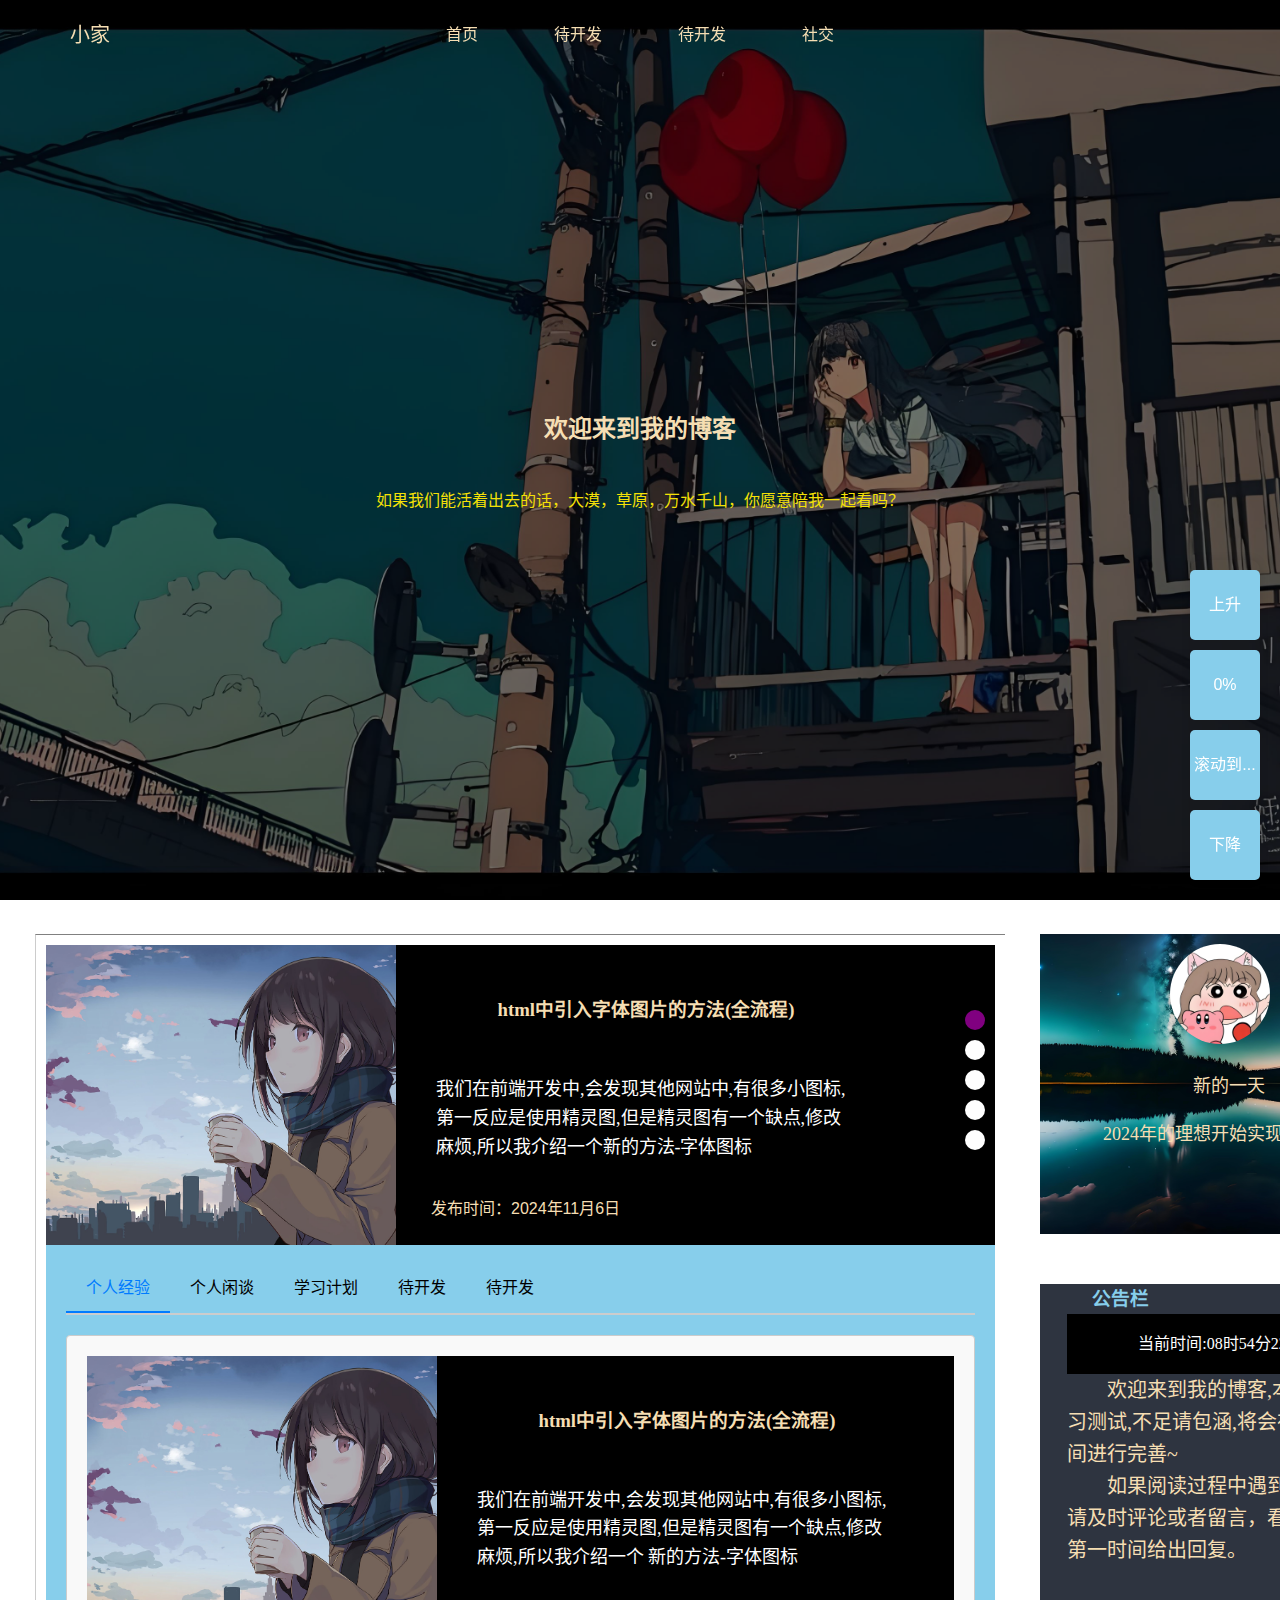
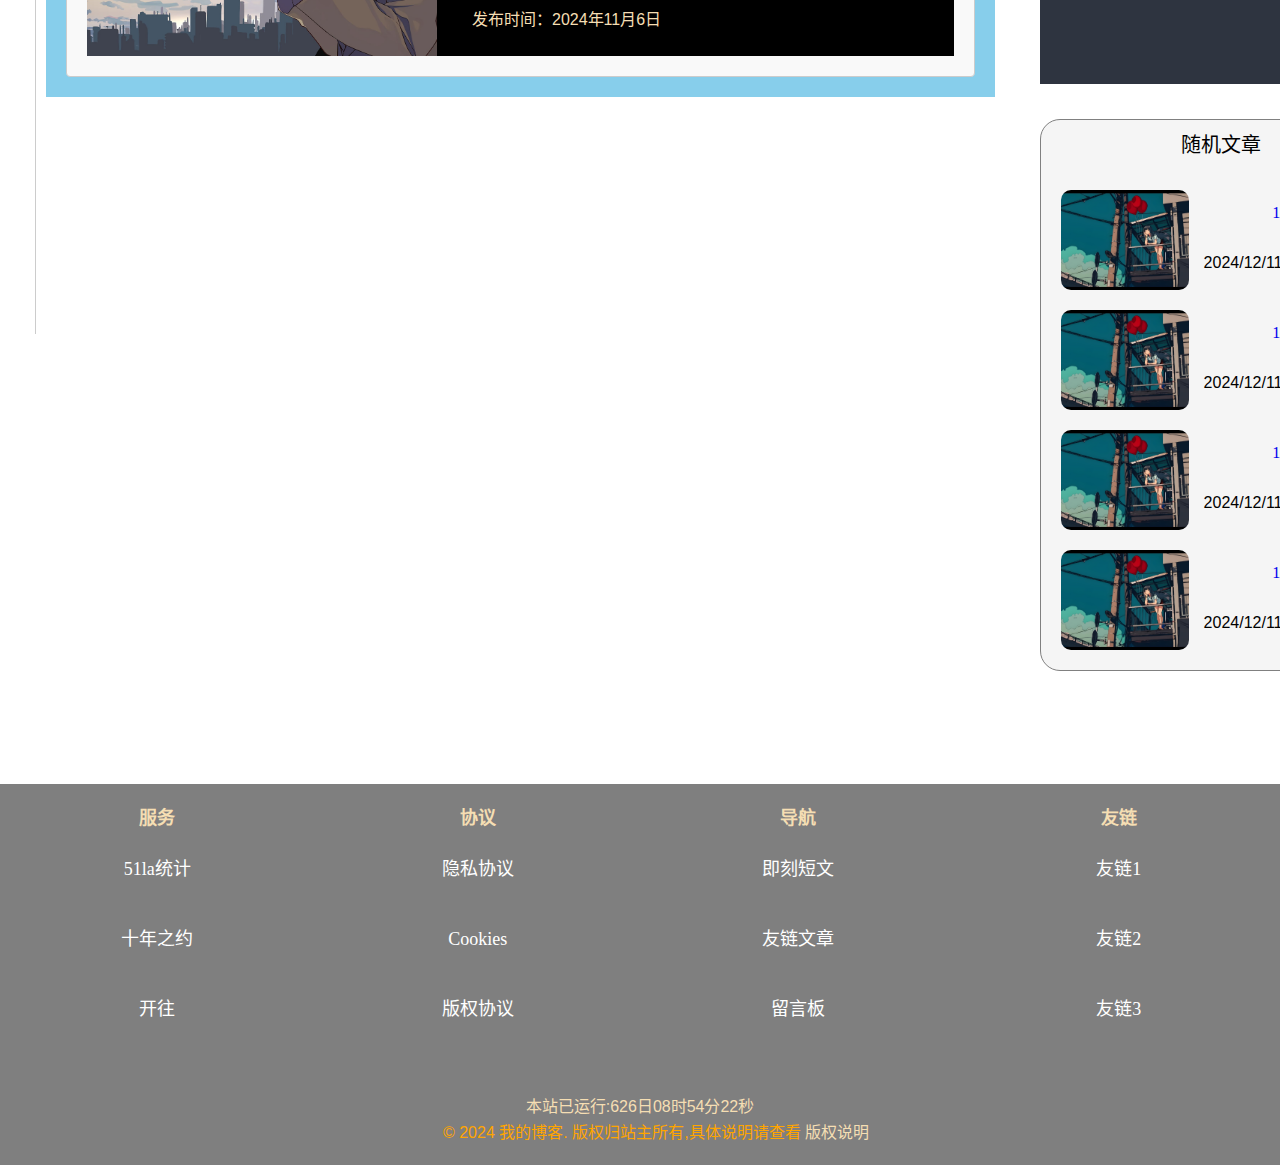
==== commit e998f4b4: "Update index.html" ====
--- a/index.html
+++ b/index.html
@@ -287,7 +287,7 @@
         <div class="banner">
           <!-- 左侧图片区域 -->
           <a href="./html/引入字体图标的方法.html" id="banner-link">
-            <img src="../img/background3.jpg" alt="Initial Image" id="banner_img">
+            <img src="./img/background3.jpg" alt="Initial Image" id="banner_img">
           </a>
           <!-- 右侧内容区域 -->
           <div class="banner_content">
@@ -322,7 +322,7 @@
             <div class="tab-content active" id="content-1">
               <div class="banner">
                 <a href="./html/引入字体图标的方法.html" id="banner-link">
-                  <img src="./../img/background3.jpg" alt="Initial Image" id="banner_img">
+                  <img src="./img/background3.jpg" alt="Initial Image" id="banner_img">
                 </a>
                 <!-- 右侧内容区域 -->
                 <div class="banner_content">
@@ -414,7 +414,7 @@
           </div>
 
           <div class="article">
-            <a href="#"><img src="../img/background9.jpg" alt=""></a>
+            <a href="#"><img src="./img/background9.jpg" alt=""></a>
             <div class="message">
               <a href="#">
                 123</a>
@@ -423,7 +423,7 @@
           </div>
 
           <div class="article">
-            <a href="#"><img src="../img/background9.jpg" alt=""></a>
+            <a href="#"><img src="./img/background9.jpg" alt=""></a>
             <div class="message">
               <a href="#">
                 123</a>
@@ -433,7 +433,7 @@
 
 
           <div class="article">
-            <a href="#"><img src="../img/background9.jpg" alt=""></a>
+            <a href="#"><img src="./img/background9.jpg" alt=""></a>
             <div class="message">
               <a href="#">
                 123</a>
